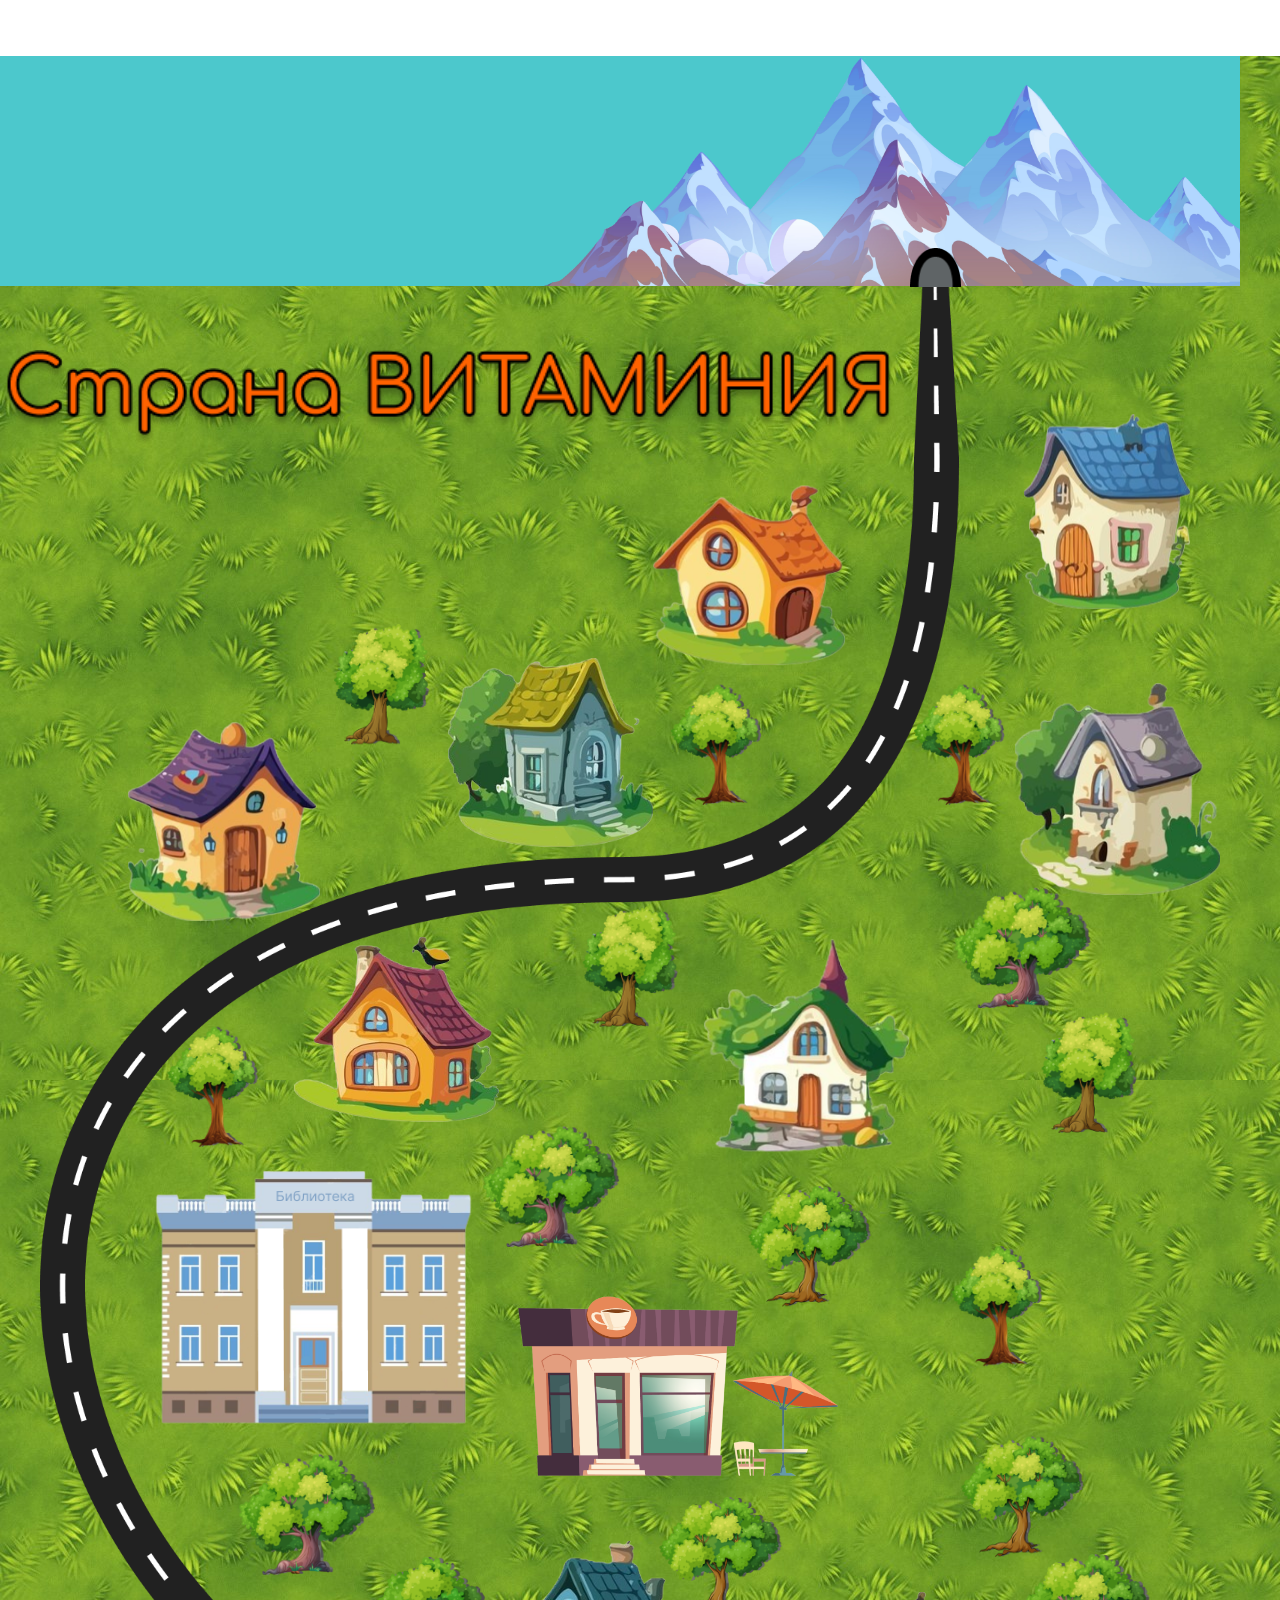
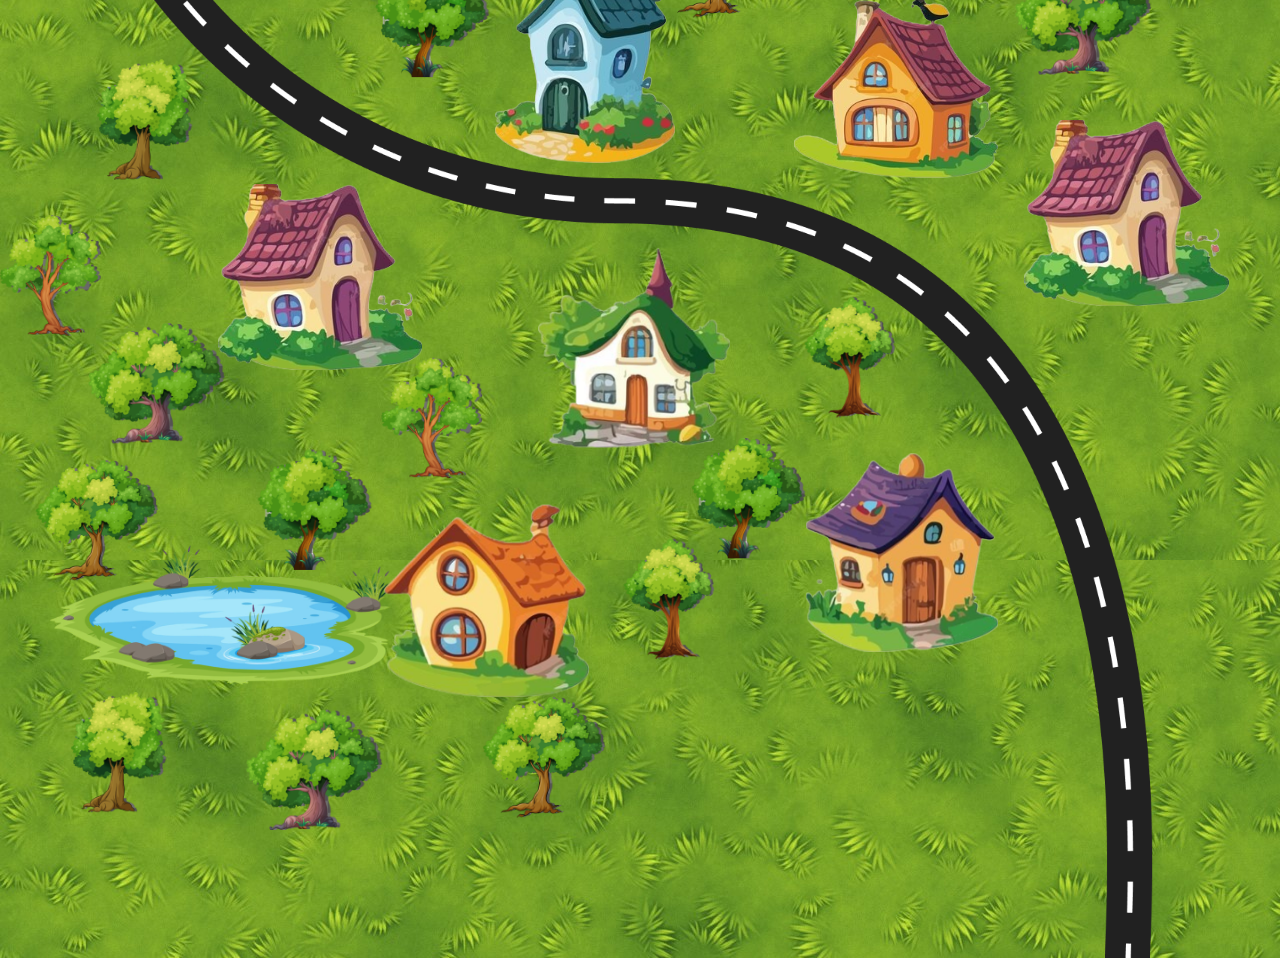
==== index.html @ c8d74cd9 "Add files via upload" ====
<!DOCTYPE html>
<html lang="ru">
<head>
    <meta charset="UTF-8">
    <meta name="viewport" content="width=device-width, initial-scale=1.0">
    <title>Document</title>
    <link rel="stylesheet" href="main.css">
    <link rel="stylesheet" href="remodal.css">
    <link rel="stylesheet" href="remodal-default-theme.css">
    <link rel="stylesheet" href="libs/qunit/qunit/qunit.css" media="screen">
    <script src="https://ajax.googleapis.com/ajax/libs/jquery/1.11.1/jquery.min.js"></script>
    <script src="remodal.js"></script>
    <script src="remodal_test.js"></script>
    <script src="jquery-loader.js"></script>
</head>
<body>
    <header class="header"></header>
    
    <div class="remodal" data-remodal-id="modal">
        <a data-remodal-action="close" class="remodal-close"><picture><img src="images/exit1.png"></picture></a>

        <span class="magic-card__inner-1">
            <picture><img src="images/vitamin-a.png"></picture>
        </span>
            
        <div class="big-text">
            <p class="text">Привет, я витамин А, или ретинол!</br></p>
            <p class="text">Я жирорастворимый витамин, то есть я дружу с жировыми клетками, могу накапливаться в организме и расходоваться постепенно.</br></p>
            <p class="text">Я нужен для хорошего зрения, здоровой кожи, формирования костей и работы иммунитета. Если меня не будет хватать в организме то, человек может плохо видеть.</br></p> 
            <p class="text">Я живу в печени, яйцах, треске, крольчатине, жирном твороге, сырах и сливочном масле. В организме человека я могу образоваться из β-каротина, которым богаты морковь, тыква, дыня, арбуз, ягоды шиповника, абрикосы, виноград, помидоры, батат, листовая капуста, перец, шпинат, брокколи, кабачки, петрушка, салат.</br></p>
            <p class="text">Моими лучшими друзьями в стране Витаминии являются витамины С и Е.</br></p>
        </div>
    </div>


    <div class="remodal" data-remodal-id="modal1">
        <a data-remodal-action="close" class="remodal-close"><picture><img src="images/exit1.png"></picture></a>

        <span class="magic-card__inner-3">
            <picture><img src="images/name-vit-b1.png"></picture>
        </span>
        <span class="magic-card__inner-2">
            <picture><img src="images/vitamin-b1.png"></picture>
        </span>

        <div class="big-text">
            <p class="text">Привет, меня зовут витамин В1, или тиамин!</br></p>
            <p class="text">Я водорастворимый витамин, это значит, что организм человека теряет меня вместе с водой и для того, чтобы быть здоровым, необходимо каждый день есть продукты, в которых я живу.</br></p>
            <p class="text">Я помогаю углеводам превращаться в энергию, нужен для работы пищеварительной системы, сердца и нервной системы. Если меня не будет хватать в организме, то человек может плохо спать, потерять чувствительность, у него ослабеют мышцы и будет плохо работать сердце.</br></p> 
            <p class="text">Я живу в семечках подсолнуха, свинине, телятине, лососе, гречке, кедровых орехах, фундуке, грецких орехах, арахисе, сое, горохе, фасоли, бобах, шпинате, спарже, картофеле, облепихе, молоке, желтке куриного яйца.</br></p> 
            <p class="text">В стране Витаминии я не дружу с витаминами В2, В9 и В12, поэтому для того, чтобы мы все приносили пользу организму, нужно стараться есть продукты, где мы живем, раздельно.</br></p>
        </div>
    </div>


    <div class="remodal" data-remodal-id="modal2">
        <a data-remodal-action="close" class="remodal-close"><picture><img src="images/exit1.png"></picture></a>

        <span class="magic-card__inner-3">
            <picture><img src="images/name-vit-b2.png"></picture>
        </span>
        <span class="magic-card__inner-2">
            <picture><img src="images/vitamin-b2.png"></picture>
        </span>

        <div class="big-text">
            <p class="text">Привет, я витамин В2, или рибофлавин!</br></p>
            <p class="text">Я водорастворимый витамин, это значит, что организм человека теряет меня вместе с водой и для того, чтобы быть здоровым, необходимо каждый день есть продукты, в которых я живу.</br></p>
            <p class="text">Я помогаю питательным веществам превращаться в энергию и защищаю кожу, глаза и нервную систему от повреждений, участвую в образовании эритроцитов в крови. Если меня мало в организме, то у человека становится сухой кожа, могут образоваться трещины на губах и в уголках рта, а также язвы во рту.</br></p> 
            <p class="text">Я живу в говяжьей печени, курином яйце, миндале, шампиньонах, брокколи, зелёных листовых овощах.</br></p>
            <p class="text">В стране Витаминии я не дружу с витаминами В1, В3 и С, поэтому для того, чтобы мы все приносили пользу организму, нужно стараться есть продукты, где мы живем, раздельно.</br></p>
        </div>
    </div>


    <div class="remodal" data-remodal-id="modal3">
        <a data-remodal-action="close" class="remodal-close"><picture><img src="images/exit1.png"></picture></a>

        <span class="magic-card__inner-3">
            <picture><img src="images/name-vit-b3.png"></picture>
        </span>
        <span class="magic-card__inner-2">
            <picture><img src="images/vitamin-b3.png"></picture>
        </span>

        <div class="big-text">
            <p class="text">Привет, меня зовут витамин В3, или ниацин!</br></p>
            <p class="text">Я водорастворимый витамин, это значит, что организм человека теряет меня вместе с водой и для того, чтобы быть здоровым, необходимо каждый день есть продукты, в которых я живу.</br></p>
            <p class="text">Я помогаю жирам и углеводам превращаться в энергию и защищаю кожу и нервную систему от повреждений, необходим для дыхания клеток, работы кишечно-желудочного тракта, сердца и нервной системы. Если меня мало в организме, то у человека начинает шелушиться кожа на лице и руках, может ухудшиться зрение, случиться расстройство желудка.</br></p> 
            <p class="text">Я живу в яблоках, ананасах, свёкле, картофеле, моркови, фасоли, ржаном хлебе, гречке, мясе птицы, печени, почках, курином желтке, рыбе, грибах.</br></p>
            <p class="text">Моим лучшим другом в стране Витаминии является витамин В9. А вот с витаминами В2 и С я не дружу, поэтому для того, чтобы мы все приносили пользу организму, нужно стараться есть продукты, где мы живем, раздельно.</br></p>
        </div>
    </div>


    <div class="remodal" data-remodal-id="modal4">
        <a data-remodal-action="close" class="remodal-close"><picture><img src="images/exit1.png"></picture></a>

        <span class="magic-card__inner-3">
            <picture><img src="images/name-vit-b5.png"></picture>
        </span>
        <span class="magic-card__inner-2">
            <picture><img src="images/vitamin-b5.png"></picture>
        </span>

        <div class="big-text">
            <p class="text">Привет, я витамин В5, или пантотеновая кислота!</br></p>
            <p class="text">Я водорастворимый витамин, это значит, что организм человека теряет меня вместе с водой и для того, чтобы быть здоровым, необходимо каждый день есть продукты, в которых я живу.</br></p>
            <p class="text">Я повышаю энергию и помогаю сосредоточиться, улучшаю слух и зрение, забочусь о здоровье кожи и волос, укрепляю иммунитет. Если меня мало в организме, то у человека начинают выпадать волосы, может ухудшиться зрение и память, случиться расстройство кишечника, появиться боли в суставах и мышцах.</br></p> 
            <p class="text">Я живу в гречке, овсе, лососе, скумбрии, икре рыбы, печени, говядине, брокколи, цветной капусте, луке, помидорах, картофеле, авокадо, финиках, семечках подсолнуха, фундуке, миндале, коровьем молоке.</br></p>
            <!-- <p class="text">Моими лучшими друзьями в стране Витаминии являются витамины С и Е.</br></p> -->
        </div>
    </div>


    <div class="remodal" data-remodal-id="modal5">
        <a data-remodal-action="close" class="remodal-close"><picture><img src="images/exit1.png"></picture></a>

        <span class="magic-card__inner-3">
            <picture><img src="images/name-vit-b6.png"></picture>
        </span>
        <span class="magic-card__inner-2">
            <picture><img src="images/vitamin-b6.png"></picture>
        </span>

        <div class="big-text">
            <p class="text">Привет, я витамин В6, или пиридоксин!</br></p>
            <p class="text">Я водорастворимый витамин, это значит, что организм человека теряет меня вместе с водой и для того, чтобы быть здоровым, необходимо каждый день есть продукты, в которых я живу.</br></p>
            <p class="text">Я необходим для нервной системы, здоровья кожи, волос, костей и иммунитета. Если меня мало в организме, то у человека может быть анемия, шелушиться и трескаться кожа, выпадать волосы, а также появиться онкологическое заболевание.</br></p> 
            <p class="text">Я живу в грецких орехах, фундуке, шпинате, картофеле, батате, моркови, цветной и белокочанной капусте, помидорах, клубнике, черешне, грушах, апельсинах, лимонах, авокадо, печени трески, ячмене, диком рисе.</br></p>
            <p class="text">Моим лучшим другом в стране Витаминии является витамин В12.</br></p>
        </div>
    </div>


    <div class="remodal" data-remodal-id="modal6">
        <a data-remodal-action="close" class="remodal-close"><picture><img src="images/exit1.png"></picture></a>

        <span class="magic-card__inner-3">
            <picture><img src="images/name-vit-b7.png"></picture>
        </span>
        <span class="magic-card__inner-2">
            <picture><img src="images/vitamin-b7.png"></picture>
        </span>

        <div class="big-text">
            <p class="text">Привет, меня зовут витамин В7, или биотин!</br></p>
            <p class="text">Я водорастворимый витамин, это значит, что организм человека теряет меня вместе с водой и для того, чтобы быть здоровым, необходимо каждый день есть продукты, в которых я живу.</br></p>
            <p class="text">Я необходим для роста, здоровья кожи и волос, а также для обмена веществ. Если меня мало в организме, то у человека могут выпадать волосы, шелушиться кожа, а также возникнуть проблемы с пищеварением.</br></p> 
            <p class="text">Я живу в картофеле, батате, огурцах, моркови, цветной капусте, помидорах, луке, шпинате, авокадо, грибах, гречке, овсяных хлопьях, чечевице, сое, лососе, желтке куриного яйца, куриной печени, арахисе, миндале, бананах, клубнике, малине, клюкве.</br></p>
            <!-- <p class="text">Моими лучшими друзьями в стране Витаминии являются витамины С и Е.</br></p> -->
        </div>
    </div>


    <div class="remodal" data-remodal-id="modal7">
        <a data-remodal-action="close" class="remodal-close"><picture><img src="images/exit1.png"></picture></a>

        <span class="magic-card__inner-3">
            <picture><img src="images/name-vit-b9.png"></picture>
        </span>
        <span class="magic-card__inner-2">
            <picture><img src="images/vitamin-b9.png"></picture>
        </span>

        <div class="big-text">
            <p class="text">Привет, меня зовут витамин В9, или фолиевая кислота!</br></p>
            <p class="text">Я водорастворимый витамин, это значит, что организм человека теряет меня вместе с водой и для того, чтобы быть здоровым, необходимо каждый день есть продукты, в которых я живу.</br></p>
            <p class="text">Я необходим для роста тканей, обмена веществ, образования красных кровяных клеток, нормального развития плода при беременности. Если меня мало в организме, то у человека могут быть слабость, бледность кожи, проблемы с памятью, потеря аппетита и сна.</br></p> 
            <p class="text">Я живу в фасоли, горохе, чечевице, петрушке, салате, рукколе, шпинате, мангольде, помидорах, спарже, брокколи, авокадо, апельсинах, бананах, арахисе, фисташках, говяжьей печени, печени трески, семенах подсолнуха.</br></p>
            <p class="text">Моим лучшим другом в стране Витаминии является витамин В3. А вот с витамином В1 я не дружу, поэтому для того, чтобы мы все приносили пользу организму, нужно стараться есть продукты, где мы живем, раздельно.</br></p>
        </div>
    </div>

    <div class="remodal" data-remodal-id="modal8">
        <a data-remodal-action="close" class="remodal-close"><picture><img src="images/exit1.png"></picture></a>

        <span class="magic-card__inner-3">
            <picture><img src="images/name-vit-b12.png"></picture>
        </span>
        <span class="magic-card__inner-2">
            <picture><img src="images/vitamin-b12.png"></picture>
        </span>

        <div class="big-text">
            <p class="text">Привет, я витамин В12, или кобаламин!</br></p>
            <p class="text">Я водорастворимый витамин, это значит, что организм человека теряет меня вместе с водой и для того, чтобы быть здоровым, необходимо каждый день есть продукты, в которых я живу.</br></p>
            <p class="text">Я необходим для образования красных кровяных клеток и нормальной работы нервной системы. Если меня мало в организме, то у человека может быть слабость, бледность кожи, проблемы с памятью, потеря аппетита и сна, гибель нервных клеток.</br></p> 
            <p class="text">Я живу в говяжьей печени, курином мясо, форели, лососе, тунце, мидиях, сыре, сметане, йогурте, яйцах.</br></p>
            <p class="text">Моим лучшим другом в стране Витаминии является витамин В6. А вот с витаминами В1 и С я не дружу, поэтому для того, чтобы мы все приносили пользу организму, нужно стараться есть продукты, где мы живем, раздельно.</br></p>
        </div>
    </div>

    <div class="remodal" data-remodal-id="modal9">
        <a data-remodal-action="close" class="remodal-close"><picture><img src="images/exit1.png"></picture></a>

        <span class="magic-card__inner-3">
            <picture><img src="images/name-vit-c.png"></picture>
        </span>
        <span class="magic-card__inner-2">
            <picture><img src="images/vitamin-c.png"></picture>
        </span>

        <div class="big-text">
            <p class="text">Привет, меня зовут витамин С, или аскорбиновая кислота!</br></p>
            <p class="text">Я водорастворимый витамин, это значит, что организм человека теряет меня вместе с водой и для того, чтобы быть здоровым, необходимо каждый день есть продукты, в которых я живу.</br></p>
            <p class="text">Я необходим для иммунитета и упругости кожи, связок, сухожилий и кровеносных сосудов. Если меня мало в организме, то у человека может быть сухость кожи, ломкость волос и ногтей, плохое настроение и упадок сил.</br></p> 
            <p class="text">Я живу в шиповнике, чёрной смородине, красном перце, яблоках, брюссельской, цветной и белокочанной капусте, лимонах, апельсинах, мандаринах, облепихе, петрушке, укропе, луке, картофеле, помидорах, фасоли, горохе, ананасах, клубнике, землянике, клюкве, киви.</br></p>
            <p class="text">Моим друзьями в стране Витаминии являются витамины А и Е. А вот с витаминами В2, В3 и В12 я не дружу, поэтому для того, чтобы мы все приносили пользу организму, нужно стараться есть продукты, где мы живем, раздельно.</br></p>
        </div>
    </div>

    <div class="remodal" data-remodal-id="modal10">
        <a data-remodal-action="close" class="remodal-close"><picture><img src="images/exit1.png"></picture></a>

        <span class="magic-card__inner-3">
            <picture><img src="images/name-vit-d.png"></picture>
        </span>
        <span class="magic-card__inner-2">
            <picture><img src="images/vitamin-d.png"></picture>
        </span>

        <div class="big-text">
            <p class="text">Привет, я витамин D, или кальциферол!</br></p>
            <p class="text">Я жирорастворимый витамин, то есть я дружу с жировыми клетками, могу накапливаться в организме и расходоваться постепенно.</br></p>
            <p class="text">Я нужен для здоровья костей, зубов и сердца, работы иммунитета. Если меня не будет хватать в организме то, человек будет часто болеть, у него могут болеть кости и мышцы, разрушаться зубы.</br></p> 
            <p class="text">Я образуюсь в организме человека под воздействием солнечного света. Чтобы я родился в достаточном количестве, надо находиться на солнце без защитного крема в течение 15-30 минут.</br></p>
            <p class="text">Меня также можно найти в жирной рыбе, печени трески, чёрной икре, креветках, яичном желтке, грибах, сыре, козьем молоке, сливочном масле, твороге, сметане.</br></p>
        </div>
    </div>

    <div class="remodal" data-remodal-id="modal11">
        <a data-remodal-action="close" class="remodal-close"><picture><img src="images/exit1.png"></picture></a>

        <span class="magic-card__inner-3">
            <picture><img src="images/name-vit-e.png"></picture>
        </span>
        <span class="magic-card__inner-2">
            <picture><img src="images/vitamin-e.png"></picture>
        </span>

        <div class="big-text">
            <p class="text">Привет, меня зовут витамин Е, или токоферол!</br></p>
            <p class="text">Я жирорастворимый витамин, то есть я дружу с жировыми клетками, могу накапливаться в организме и расходоваться постепенно.</br></p>
            <p class="text">Я – антиоксидант и защищаю клетки человека от повреждений вредными веществами, помогаю сохранить зрение, эластичную кожу, здоровые сердце и печень, укрепляю иммунитет. Если меня не будет хватать в организме то, человек будет часто болеть, чувствовать себя слабым, у него будет сухая кожа и ломкие волосы.</br></p> 
            <p class="text">Я живу в растительных маслах, миндале, кедровых орехах, семенах подсолнуха, брокколи, красном перце, авокадо, манго.</br></p>
            <p class="text">Мои лучшие друзья в стране Витаминии – это витамины А и С.</br></p>
        </div>
    </div>


    <div class="remodal" data-remodal-id="modal12">
        <a data-remodal-action="close" class="remodal-close"><picture><img src="images/exit1.png"></picture></a>

        <span class="magic-card__inner-3">
            <picture><img src="images/name-vit-f.png"></picture>
        </span>
        <span class="magic-card__inner-2">
            <picture><img src="images/vitamin-f.png"></picture>
        </span>

        <div class="big-text">
            <p class="text">Привет, меня зовут витамин F!</br></p>
            <p class="text">Я жирорастворимый витамин, то есть я дружу с жировыми клетками, могу накапливаться в организме и расходоваться постепенно.</br></p>
            <p class="text">Меня называют витамином красоты. Меня добавляют во многие косметические и лечебные средства для ухода за кожей. Я также разжижаю кровь и защищаю ее от тромбов. Если меня не будет хватать в организме то, человек может страдать от кровотечений и сердечно-сосудистых заболеваний, у него будет сухая кожа, ломкие волосы и ногти.</br></p> 
            <p class="text">Я живу в подсолнечном масле, грецких орехах, миндале, сырых тыквенных семечках, кукурузе, неочищенном рисе, жирной рыбе, чёрной смородине, крыжовнике, авокадо.</br></p>
            <!-- <p class="text">Моими лучшими друзьями в стране Витаминии являются витамины С и Е.</br></p> -->
        </div>
    </div>

    <div class="remodal" data-remodal-id="modal13">
        <a data-remodal-action="close" class="remodal-close"><picture><img src="images/exit1.png"></picture></a>

        <span class="magic-card__inner-3">
            <picture><img src="images/name-vit-k.png"></picture>
        </span>
        <span class="magic-card__inner-2">
            <picture><img src="images/vitamin-k.png"></picture>
        </span>

        <div class="big-text">
            <p class="text">Привет, я витамин К, или филлохинон!</br></p>
            <p class="text">Я жирорастворимый витамин, то есть я дружу с жировыми клетками, могу накапливаться в организме и расходоваться постепенно.</br></p>
            <p class="text">Я отвечаю за свёртываемость крови, защищаю организм от потери крови, нужен для здоровья костей и сердца. Если меня не будет хватать в организме то, человек может страдать от кровотечений и сердечно-сосудистых заболеваний.</br></p> 
            <p class="text">Я живу в белокочанной капусте, брокколи, шпинате, говяжьей печени, мясе курицы, авокадо, соевом и кукурузном масле. В организме человека меня могут синтезировать полезные бактерии, живущие в кишечнике.</br></p>
            <!-- <p class="text">Моими лучшими друзьями в стране Витаминии являются витамины С и Е.</br></p> -->
        </div>
    </div>

    <div class="remodal" data-remodal-id="modal14">
        <a data-remodal-action="close" class="remodal-close"><picture><img src="images/exit1.png"></picture></a>

        <div class="recipes">
            <span class="magic-card__inner-3">
                <picture><img src="images/name-recipe.png"></picture>
            </span>

            <img src="images/recipe-book1.jpg" class="recipe-book">

            <picture><img src="images/salads.jpg" class="salads"></picture>

            <a href="#" data-remodal-target="modal15" class="magic-card__inner">
                <picture><img src="images/salad-1.jpg" class="salad-1"></picture>
            </a>

            <a href="#" data-remodal-target="modal16" class="magic-card__inner">
                <picture><img src="images/salad-2.jpg" class="salad-2"></picture>
            </a>

            <a href="#" data-remodal-target="modal17" class="magic-card__inner">
                <picture><img src="images/salad-3.jpg" class="salad-3"></picture>
            </a>

            <a href="#" data-remodal-target="modal18" class="magic-card__inner">
                <picture><img src="images/salad-4.jpg" class="salad-4"></picture>
            </a>

            <a href="#" data-remodal-target="modal19" class="magic-card__inner">
                <picture><img src="images/salad-5.jpg" class="salad-5"></picture>
            </a>

            <a href="#" data-remodal-target="modal20" class="magic-card__inner">
                <picture><img src="images/salad-6.jpg" class="salad-6"></picture>
            </a>

            <a href="#" data-remodal-target="modal21" class="magic-card__inner">
                <picture><img src="images/salad-7.jpg" class="salad-7"></picture>
            </a>
            
            <picture><img src="images/drinks.jpg" class="drinks"></picture>
            
            <a href="#" data-remodal-target="modal22" class="magic-card__inner">
                <picture><img src="images/tea-1.jpg" class="tea-1"></picture>
            </a>

            <a href="#" data-remodal-target="modal23" class="magic-card__inner">
                <picture><img src="images/tea-2.jpg" class="tea-2"></picture>
            </a>

            <a href="#" data-remodal-target="modal24" class="magic-card__inner">
                <picture><img src="images/lemonade.jpg" class="lemonade"></picture>
            </a>

        </div>
    </div>


    <div class="remodal" data-remodal-id="modal15">

        <span class="magic-card__inner-3">
            <picture><img src="images/name-salads.png"></picture>
        </span>

        <a data-remodal-action="close" class="remodal-close"><picture><img src="images/exit1.png"></picture></a>

        <span class="magic-card__inner-3">
            <picture><img src="images/salad-1-1.jpg" class="salad-img"></picture>
        </span>
        <div class="big-text">
            <p class="text">1.	Возьмите 250 г белокочанной капусты, 1 морковь, соль и нерафинированное растительное масло.</br></p>
            <p class="text">2.	Капусту нашинкуйте и положите в миску.</br></p>
            <p class="text">3.	Морковь помойте, почистите и натрите на крупной тёрке. Добавьте морковь к капусте.</br></p> 
            <p class="text">4.	Немного посолите капусту с морковью, полейте растительным маслом и тщательно перемешайте.</br></p>
            <p class="text1">ПРИЯТНОГО АППЕТИТА!</br></p>
        </div>

        
    </div>

    <div class="remodal" data-remodal-id="modal16">

        <span class="magic-card__inner-3">
            <picture><img src="images/name-salads.png"></picture>
        </span>

        <a data-remodal-action="close" class="remodal-close"><picture><img src="images/exit1.png"></picture></a>

        <span class="magic-card__inner-3">
            <picture><img src="images/salad-2-1.jpg" class="salad-img"></picture>
        </span>
        <div class="big-text">
            <p class="text">1.	Возьмите 250 г белокочанной капусты, 1 апельсин и растительное масло.</br></p>
            <p class="text">2.	Вымойте капусту, нашинкуйте и положите в миску.</br></p>
            <p class="text">3.	Апельсин помойте, почистите и режьте на небольшие кусочки. Добавьте апельсин к капусте.</br></p> 
            <p class="text">4.	Добавьте в миску растительные масло и тщательно перемешайте.</br></p>
            <p class="text1">ПРИЯТНОГО АППЕТИТА!</br></p>
        </div>
    </div>

    <div class="remodal" data-remodal-id="modal17">

        <span class="magic-card__inner-3">
            <picture><img src="images/name-salads.png"></picture>
        </span>

        <a data-remodal-action="close" class="remodal-close"><picture><img src="images/exit1.png"></picture></a>

        <span class="magic-card__inner-3">
            <picture><img src="images/salad-3-1.jpg" class="salad-img"></picture>
        </span>
        <div class="big-text">
            <p class="text">1.	Возьмите 1 большую свёклу, 2 зубчика чеснока, соль и сметану.</br></p>
            <p class="text">2.	Вымойте свёклу, а затем отварите или запеките её в фольге в духовке. Дайте остыть.</br></p>
            <p class="text">3.	Почистите свёклу и натрите на крупной тёрке. Пересыпьте свёклу в миску.</br></p> 
            <p class="text">4.	Чеснок очистите от шелухи, раздавите прессом и добавьте к свёкле.</br></p>
            <p class="text">5.	Посолите свёклу с чесноком, добавьте сметану и тщательно перемешайте все ингредиенты.</br></p>
            <p class="text1">ПРИЯТНОГО АППЕТИТА!</br></p>
        </div>
    </div>

    <div class="remodal" data-remodal-id="modal18">

        <span class="magic-card__inner-3">
            <picture><img src="images/name-salads.png"></picture>
        </span>

        <a data-remodal-action="close" class="remodal-close"><picture><img src="images/exit1.png"></picture></a>

        <span class="magic-card__inner-3">
            <picture><img src="images/salad-4-1.jpg" class="salad-img"></picture>
        </span>
        <div class="big-text">
            <p class="text">1.	Возьмите 1 огурец, 1 помидор, 1 маленький болгарский перец, половинку луковицы, немного петрушки и укропа, соль и нерафинированное растительное масло.</br></p>
            <p class="text">2.	Луковицу очистите от шелухи. Овощи и зелень помойте. </br></p>
            <p class="text">3.	Нарежьте огурец и лук полукольцами, помидор четвертинками колец, болгарский перец брусочками. Пересыпьте кусочки овощей в миску.</br></p> 
            <p class="text">4.	Нашинкуйте зелень, добавьте её к овощам.</br></p>
            <p class="text">5.	Добавьте в миску немного соли и растительное масло, тщательно перемешайте.</br></p>
            <p class="text1">ПРИЯТНОГО АППЕТИТА!</br></p>
        </div>
    </div>

    <div class="remodal" data-remodal-id="modal19">

        <span class="magic-card__inner-3">
            <picture><img src="images/name-salads.png"></picture>
        </span>

        <a data-remodal-action="close" class="remodal-close"><picture><img src="images/exit1.png"></picture></a>

        <span class="magic-card__inner-3">
            <picture><img src="images/salad-5-1.jpg" class="salad-img"></picture>
        </span>
        <div class="big-text">
            <p class="text">1.	Возьмите половину небольшого кочана брокколи, 3 огурца, 3 яйца, пучок салата, небольшой пучок укропа, 40 г грецких орехов, 50 г сыра, 60 г сметаны.</br></p>
            <p class="text">2.	Отварите яйца вкрутую. Дайте им остыть в холодной воде.</br></p>
            <p class="text">3.	Вымойте брокколи, огурцы, салат и укроп.</br></p> 
            <p class="text">4.	Брокколи разделите на соцветия и залейте кипятком. Оставьте на 5 минут. Затем слейте воду. Переложите соцветия в миску.</br></p>
            <p class="text">5.	Огурцы порежьте полукольцами и добавьте к брокколи.</br></p>
            <p class="text">6.	Салат нарвите в миску руками на небольшие кусочки.</br></p>
            <p class="text">7.	Нашинкуйте укроп и добавьте его в миску.</br></p>
            <p class="text">8.	Яйца очистите и нарежьте на четвертинки. Добавьте их в миску.</br></p>
            <p class="text">9.	Грецкие орехи измельчите в ступке, сыр натрите на мелкой тёрке. Смешайте сметану, орехи и сыр. Добавьте заправку в салат. Все тщательно</br></p>
            <p class="text-correct">перемешайте.</br></p>
            <p class="text1">ПРИЯТНОГО АППЕТИТА!</br></p>
        </div>
    </div>

    <div class="remodal" data-remodal-id="modal20">

        <span class="magic-card__inner-3">
            <picture><img src="images/name-salads.png"></picture>
        </span>

        <a data-remodal-action="close" class="remodal-close"><picture><img src="images/exit1.png"></picture></a>

        <span class="magic-card__inner-3">
            <picture><img src="images/salad-6-1.jpg" class="salad-img"></picture>
        </span>
        <div class="big-text">
            <p class="text">1.	Возьмите пучок салата, 3 средних помидора, 2 огурца, 1 авокадо, 300 г филе куриной грудки, соль, лимон и нерафинированное растительное масло.</br></p>
            <p class="text">2.	Отварите куриную грудку и дайте ей остыть.</br></p>
            <p class="text">3.	Вымойте помидоры, огурцы, авокадо, салат и лимон.</br></p> 
            <p class="text">4.	Нарежьте помидоры и огурцы полукольцами. Пересыпьте кусочки овощей в миску.</br></p>
            <p class="text">5.	Салат нарвите руками на небольшие кусочки и добавьте к овощам.</br></p>
            <p class="text">6.	Авокадо разрежьте пополам, выньте из него косточку и очистите от кожуры. Затем каждую половинку разрежьте пополам и нарежьте на небольшие кусочки. Пересыпьте кусочки авокадо в миску.</br></p>
            <p class="text">7.	Курицу нарежьте на небольшие кусочки и добавьте в миску.</br></p>
            <p class="text">8.	Тщательно перемешайте все ингредиенты. Посолите, полейте растительным маслом и добавьте</br></p>
            <p class="text-correct">сок четвертинки лимона. Еще раз все тщательно</br></p>
            <p class="text-correct">перемешайте.</br></p>
            <p class="text1">ПРИЯТНОГО АППЕТИТА!</br></p>
        </div>
    </div>

    <div class="remodal" data-remodal-id="modal21">

        <span class="magic-card__inner-3">
            <picture><img src="images/name-salads.png"></picture>
        </span>

        <a data-remodal-action="close" class="remodal-close"><picture><img src="images/exit1.png"></picture></a>

        <span class="magic-card__inner-3">
            <picture><img src="images/salad-7-1.jpg" class="salad-img"></picture>
        </span>
        <div class="big-text">
            <p class="text">1.	Возьмите 1 яблоко, 1 грушу, 1 киви, 1 банан, йогурт без добавок.</br></p>
            <p class="text">2.	Яблоко, грушу, киви и банан помойте, очистите от кожуры и порежьте мелким кубиком.</br></p>
            <p class="text">3.	Пересыпьте фруктовые кубики в миску. Добавьте к ним йогурт и тщательно перемешайте.</br></p> 
            <p class="text1">ПРИЯТНОГО АППЕТИТА!</br></p>
        </div>
    </div>

    <div class="remodal" data-remodal-id="modal22">
        
        <span class="magic-card__inner-3">
            <picture><img src="images/name-drinks.png"></picture>
        </span>

        <a data-remodal-action="close" class="remodal-close"><picture><img src="images/exit1.png"></picture></a>

        <span class="magic-card__inner-3">
            <picture><img src="images/tea-1-1.jpg" class="drink-img"></picture>
        </span>
        <div class="big-text">
            <p class="text">1.	Возьмите 200 мл чистой питьевой воды, лимон, корень имбиря и 1 чайную ложку мёда.</br></p>
            <p class="text">2.	Вскипятите воду.</br></p>
            <p class="text">3.	Вымойте лимон и корень имбиря. Отрежьте 2 кусочка лимона и несколько кусочков корня имбиря. Поместите их в чашку и залейте кипятком.</br></p> 
            <p class="text">4.	Добавьте в имбирный чай мёд, тщательно перемешайте и дайте настояться 10-15 минут.</br></p>
            <p class="text1">ПРИЯТНОГО ЧАЕПИТИЯ!</br></p>
        </div>
    </div>

    <div class="remodal" data-remodal-id="modal23">

        <span class="magic-card__inner-3">
            <picture><img src="images/name-drinks.png"></picture>
        </span>

        <a data-remodal-action="close" class="remodal-close"><picture><img src="images/exit1.png"></picture></a>

        <span class="magic-card__inner-3">
            <picture><img src="images/tea-2-1.jpg" class="drink-img"></picture>
        </span>
        <div class="big-text">
            <p class="text">1.	Возьмите 200 мл чистой питьевой воды, лимон, яблоко, грушу и 1 чайную ложку мёда.</br></p>
            <p class="text">2.	Вскипятите воду.</br></p>
            <p class="text">3.	Вымойте лимон, яблоко и грушу. Отрежьте 2 кусочка лимона и несколько кусочков яблока и груши. Поместите их в чашку и залейте кипятком.</br></p> 
            <p class="text">4.	Добавьте в чай мёд, тщательно перемешайте и дайте настояться 10 минут.</br></p>
            <p class="text1">ПРИЯТНОГО ЧАЕПИТИЯ!</br></p>
        </div>
    </div>

    <div class="remodal" data-remodal-id="modal24">

        <span class="magic-card__inner-3">
            <picture><img src="images/name-drinks.png"></picture>
        </span>

        <a data-remodal-action="close" class="remodal-close"><picture><img src="images/exit1.png"></picture></a>

        <span class="magic-card__inner-3">
            <picture><img src="images/lemonade-1.jpg" class="drink-img"></picture>
        </span>
        <div class="big-text">
            <p class="text">1.	Возьмите 500 мл чистой питьевой воды, 1 лимон и 1 столовую ложку мёда.</br></p>
            <p class="text">2.	Помойте лимон, выжмите из него сок, удалите косточки и добавьте в воду.</br></p>
            <p class="text">3.	Добавьте в воду с лимоном мёд и тщательно перемешайте.</br></p> 
            <p class="text">ПРИЯТНОГО ЛИМОНАДОПИТИЯ!</br></p>
        </div>
    </div>

    <div class="remodal" data-remodal-id="modal25">
        <a data-remodal-action="close" class="remodal-close"><picture><img src="images/exit1.png"></picture></a>

        <span class="magic-card__inner-3">
            <picture><img src="images/name-library.png"></picture>
        </span>
        <a href="book-1.html">
            <picture><img src="images/book-1.png" class="book-1"></picture>
        </a>

        <a href="book-2.html">
            <picture><img src="images/book-2.png" class="book-2"></picture>
        </a>

        <a href="book-3.html">
            <picture><img src="images/book-3.png" class="book-3"></picture>
        </a>

        <a href="book-4.html">
            <picture><img src="images/book-4.png" class="book-4"></picture>
        </a>
        <a href="book-5.html">
            <picture><img src="images/book-5.png" class="book-5"></picture>
        </a>
        <a href="book-6.html">
            <picture><img src="images/book-6.png" class="book-6"></picture>
        </a>

        <a href="book-7.html">
            <picture><img src="images/book-7.png" class="book-7"></picture>
        </a>

        <a href="book-8.html">
            <picture><img src="images/book-8.png" class="book-8"></picture>
        </a>

        <a href="book-9.html">
            <picture><img src="images/book-9.png" class="book-9"></picture>

        </a>

        <a href="book-10.html">
            <picture><img src="images/book-10.png" class="book-10"></picture>
        </a>
        

    </div>






    
    <section class="magic-container " id="magic-container">

        <div class="magic-card" id="mountains" style="--k: url();">
            <span class="magic-card__inner">
                <picture><img src="images/mountains.png" class="magic-card__image"></picture>
            </span>

            <style>
                #mountains {
                    --a: 0.979;
                    --b: -0.01;
                    --c: 0;
                }
            </style>
        </div>

       

        <div class="magic-card" id="forest" style="--k: url();">
            <span class="magic-card__inner">
                <picture><img src="images/forest.png" class="magic-card__image"></picture>
            </span>

            <style>
                #forest {
                    --a: 0.9;
                    --b: 0;
                    --c: 0.444;
                }
            </style>
        </div>

        <div class="magic-card" id="road" style="--k: url();">
            <span class="magic-card__inner">
                <picture><img src="images/road.png" class="magic-card__image"></picture>
            </span>

            <style>
                #road {
                    --a: 0.87;
                    --b: 0.031;
                    --c: 0.178;
                }
            </style>
        </div>


        <div class="magic-card" id="tunnel" style="--k: url();">
            <span class="magic-card__inner">
                <picture><img src="images/tunnel.png" class="magic-card__image"></picture>
            </span>

            <style>
                #tunnel {
                    --a: 0.04;
                    --b: 0.711;
                    --c: 0.15;
                }
            </style>
        </div>


        
            
        

        <div class="magic-card" id="home-1" style="--k: url(images/cursor-a.png);">
            <div class="remodal-bg">
                <a href="#" data-remodal-target="modal" class="magic-card__inner">
                    <picture><img src="images/home-1.png" class="magic-card__image"></picture>
                </a>

                <style>
                    #home-1 {
                        --a: 0.13;
                        --b: 0.8;
                        --c: 0.28;
                    }
                </style>
            </div>
        </div>

        <div class="magic-card" id="home-2" style="--k: url(images/cursor-b1.png);">
            <div class="remodal-bg">
                <a href="#" data-remodal-target="modal1" class="magic-card__inner">
                    <picture><img src="images/home-2.png" class="magic-card__image"></picture>
                </a>

                <style>
                    #home-2 {
                        --a: 0.15;
                        --b: 0.51;
                        --c: 0.335;
                    }
                </style>
            </div>
        </div>

        <div class="magic-card" id="home-3" style="--k: url(images/cursor-b2.png);">
            <div class="remodal-bg">
                <a href="#" data-remodal-target="modal2" class="magic-card__inner">
                    <picture><img src="images/home-3.png" class="magic-card__image"></picture>
                </a>

                <style>
                    #home-3 {
                        --a: 0.16;
                        --b: 0.35;
                        --c: 0.47;
                    }
                </style>
            </div>
        </div>

        <div class="magic-card" id="home-4" style="--k: url(images/cursor-b3.png);">
            <div class="remodal-bg">
                <a href="#" data-remodal-target="modal3" class="magic-card__inner">
                    <picture><img src="images/home-4.png" class="magic-card__image"></picture>
                </a>

                <style>
                    #home-4 {
                        --a: 0.16;
                        --b: 0.793;
                        --c: 0.49;
                    }
                </style>
            </div>
        </div>

        <div class="magic-card" id="home-5" style="--k: url(images/cursor-b5.png);">
            <div class="remodal-bg">
                <a href="#" data-remodal-target="modal4" class="magic-card__inner">
                    <picture><img src="images/home-5.png" class="magic-card__image"></picture>
                </a>

                <style>
                    #home-5 {
                        --a: 0.16;
                        --b: 0.55;
                        --c: 0.69;
                    }
                </style>
            </div>
        </div>

        <div class="magic-card" id="home-6" style="--k: url(images/cursor-b6.png);">
            <div class="remodal-bg">
                <a href="#" data-remodal-target="modal5" class="magic-card__inner">
                    <picture><img src="images/home-6.png" class="magic-card__image"></picture>
                </a>

                <style>
                    #home-6 {
                        --a: 0.15;
                        --b: 0.1;
                        --c: 0.52;
                    }
                </style>
            </div>
        </div>


        <div class="magic-card" id="home-7" style="--k: url(images/cursor-b7.png);">
            <div class="remodal-bg">
                <a href="#" data-remodal-target="modal6" class="magic-card__inner">
                    <picture><img src="images/home-7.png" class="magic-card__image"></picture>
                    </a>

                <style>
                    #home-7 {
                        --a: 0.16;
                        --b: 0.23;
                        --c: 0.688;
                    }
                </style>
            </div>
        </div>

        <div class="magic-card" id="home-8" style="--k: url(images/cursor-b9.png);">
            <div class="remodal-bg">
                <a href="#" data-remodal-target="modal7" class="magic-card__inner">
                    <picture><img src="images/home-8.png" class="magic-card__image"></picture>
                </a>

                <style>
                    #home-8 {
                        --a: 0.16;
                        --b: 0.17;
                        --c: 1.35;
                    }
                </style>
            </div>
        </div>

        <div class="magic-card" id="home-9" style="--k: url(images/cursor-b12.png);">
            <div class="remodal-bg"></div>
                <a href="#" data-remodal-target="modal8" class="magic-card__inner">
                    <picture><img src="images/home-9.png" class="magic-card__image"></picture>
                </a>

                <style>
                    #home-9 {
                        --a: 0.14;
                        --b: 0.387;
                        --c: 1.16;
                    }
                </style>
            </div>
        </div>

        <div class="magic-card" id="home-7-2" style="--k: url(images/cursor-c.png);">
            <div class="remodal-bg"></div>
                <a href="#" data-remodal-target="modal9" class="magic-card__inner">
                    <picture><img src="images/home-7.png" class="magic-card__image"></picture>
                </a>

                <style>
                    #home-7-2 {
                        --a: 0.16;
                        --b: 0.62;
                        --c: 1.2;
                    }
                </style>
            </div>
        </div>

        <div class="magic-card" id="home-8-2" style="--k: url(images/cursor-d.png);">
            <div class="remodal-bg"></div>
                <a href="#" data-remodal-target="modal10" class="magic-card__inner">
                    <picture><img src="images/home-8.png" class="magic-card__image"></picture>
                </a>

                <style>
                    #home-8-2 {
                        --a: 0.16;
                        --b: 0.8;
                        --c: 1.3;
                    }
                </style>
            </div>
        </div>

        <div class="magic-card" id="home-5-2" style="--k: url(images/cursor-e.png);">
            <div class="remodal-bg"></div>
                <a href="#" data-remodal-target="modal11" class="magic-card__inner">
                    <picture><img src="images/home-5.png" class="magic-card__image"></picture>
                </a>

                <style>
                    #home-5-2 {
                        --a: 0.15;
                        --b: 0.42;
                        --c: 1.4;
                    }
                </style>
            </div>
        </div>
        
        <div class="magic-card" id="home-2-2" style="--k: url(images/cursor-f.png);">
            <div class="remodal-bg"></div>
                <a href="#" data-remodal-target="modal12" class="magic-card__inner">
                    <picture><img src="images/home-2.png" class="magic-card__image"></picture>
                </a>

                <style>
                    #home-2-2 {
                        --a: 0.16;
                        --b: 0.3;
                        --c: 1.6;
                    }
                </style>
            </div>
        </div>

        <div class="magic-card" id="home-6-2" style="--k: url(images/cursor-k.png);">
            <div class="remodal-bg">
                <a href="#" data-remodal-target="modal13" class="magic-card__inner">
                    <picture><img src="images/home-6.png" class="magic-card__image"></picture>
                </a>

                <style>
                    #home-6-2 {
                        --a: 0.15;
                        --b: 0.63;
                        --c: 1.56;
                    }
                </style>
            </div>
        </div>

        

        <div class="magic-card" id="library" style="--k: url();">
            <div class="remodal-bg">
                <a href="#" data-remodal-target="modal25" class="magic-card__inner">
                    <picture><img src="images/library.png" class="magic-card__image"></picture>
                </a>

                <style>
                    #library {
                        --a: 0.25;
                        --b: 0.12;
                        --c: 0.87;
                    }
                </style>
            </div>
        </div>

        <div class="magic-card" id="cafe" style="--k: url();">
            <div class="remodal-bg">
                <a href="#" data-remodal-target="modal14" class="magic-card__inner">
                    <picture><img src="images/cafe.png" class="magic-card__image"></picture>
                </a>

                <style>
                    #cafe {
                        --a: 0.25;
                        --b: 0.405;
                        --c: 0.969;
                    }
                </style>
            </div>
        </div>

        <div class="magic-card" id="country-name" style="--k: url();">
            <span class="magic-card__inner">
                <picture><img src="images/country-name.png" class="magic-card__image"></picture>
            </span>

            <style>
                #country-name {
                    --a: 0.7;
                    --b: 0;
                    --c: 0.23;
                }
            </style>
        </div>


        
    </section>

    
</body>
</html>
---- main.css ----
@import url('https://fonts.googleapis.com/css2?family=IBM+Plex+Sans:ital,wght@0,100;0,200;0,300;0,400;0,500;0,600;0,700;1,100;1,200;1,300;1,400;1,500;1,600;1,700&display=swap');

* {
    margin: 0;
    padding: 0;
}

.header {
    height: 56px;
    background-color: #fff;
}


body {
    background-image: url("images/grass.jpg");
    font-family: IBM Plex Sans;
    font-size: 18pt;
}



.text {
    text-align: left;
    text-indent: 15px;
    margin-left: 12px;
    max-width: 609px;
}

.text1 {
    text-align: center;
    max-width: 609px;
}

.text-correct {
    text-align: left;
    margin-left: 25px;
    max-width: 609px;
}

.big-text {
    margin-top: 10px;
}

/* .audio_file {
    margin-top: 50px;
    margin-left: 50px;
} */

.exit1 {
    position: absolute;
    width: 10%;
    right: 620px;
    top: 50px;
}

.recipe-book {
    position: relative;
    width: 96%;
    top: 120px;
    left: 0px;

}

.salads {
    position: absolute;
    left: 70px;
    top: 360px;
    width: 25%;
    
}

.salad-1 {
    position: absolute;
    left: 70px;
    top: 430px;
    width: 45%;
    
}

.salad-2 {
    position: absolute;
    left: 70px;
    top: 470px;
    width: 80%;
    
}

.salad-3 {
    position: absolute;
    left: 70px;
    top: 510px;
    width: 40%;
}

.salad-4 {
    position: absolute;
    left: 70px;
    top: 550px;
    width: 33%;
}

.salad-5 {
    position: absolute;
    left: 70px;
    top: 590px;
    width: 38%;
}

.salad-6 {
    position: absolute;
    left: 70px;
    top: 630px;
    width: 40%;
}

.salad-7 {
    position: absolute;
    left: 70px;
    top: 670px;
    width: 40%;
}

.drinks {
    position: absolute;
    left: 70px;
    top: 780px;
    width: 30%;
}

.tea-1 {
    position: absolute;
    left: 70px;
    top: 840px;
    width: 35%;
}

.tea-2 {
    position: absolute;
    left: 70px;
    top: 885px;
    width: 38%;
}

.lemonade {
    position: absolute;
    left: 70px;
    top: 930px;
    width: 21%;
}

.salad-img {
    width: 90%;
    margin-top: 150px;
}

.drink-img  {
    width: 90%;
    margin-top: 180px;
}

.book-1 {
    position: relative;
    width: 30%;
    margin-top: 40px;
    margin-right: 395px;

}

.book-2 {
    position: absolute;
    width: 27%;
    top: 174px;
    right: 257px;
}

.book-3 {
    position: absolute;
    width: 27%;
    top: 174px;
    right: 61px;
}

.book-4 {
    position: absolute;
    width: 26.9%;
    top: 455px;
    right: 453px;
}

.book-5 {
    position: absolute;
    width: 27%;
    top: 458px;
    right: 257px;
}

.book-6 {
    position: absolute;
    width: 27%;
    top: 458px;
    right: 61px;
}

.book-7 {
    position: absolute;
    width: 27%;
    top: 743px;
    right: 453px;
}

.book-8 {
    position: absolute;
    width: 27%;
    top: 743px;
    right: 257px;
}


.book-9 {
    position: absolute;
    width: 27%;
    top: 743px;
    right: 61px;
}

.book-10 {
    position: absolute;
    width: 27%;
    top: 1030px;
    right: 257px;
}


.remodal-bg.with-red-theme.remodal-is-opening,
    .remodal-bg.with-red-theme.remodal-is-opened {
      filter: none;
    }

    .remodal-overlay.with-red-theme {
      background-color: #f44336;
    }

    .remodal.with-red-theme {
      background: #fff;
    }


.remodal-overlay.without-animation.remodal-is-opening,
.remodal-overlay.without-animation.remodal-is-closing,
.remodal.without-animation.remodal-is-opening,
.remodal.without-animation.remodal-is-closing,
.remodal-bg.without-animation.remodal-is-opening,
.remodal-bg.without-animation.remodal-is-closing {
    animation: none;
}


/* --a: 0.2;
--b: 0;
--c: 0;
--d: 1;
--e: 0;
--f: 0.2;
--g: 0;
--h: 0;
--i: 1;
--j:0 */

.magic-container:not(.magic-container_editor), .magic-container_editor:not(.magic-container__is-mobile) {
    height:calc(var(--A) * var(--mult));
}

.magic-container:not(.magic-container_editor) .magic-card, .magic-container_editor:not(.magic-container__is-mobile) .magic-card {
    left: calc(var(--b) * var(--mult));
    top: calc(var(--c) * var(--mult));
    width: calc(var(--a) * var(--mult));
    z-index:var(--d)
}

.magic-container:not(.magic-container_editor) .magic-card__inner, .magic-container_editor:not(.magic-container__is-mobile) .magic-card__inner {
    rotate:calc(var(--e) * 1deg)
}

.magic-panel {
    background-color: #f7f7f7;
    display: flex;
    font-size: 13px;
    justify-content: center;
    position: fixed;
    top: 0;
    -webkit-user-select: none;
    -moz-user-select: none;
    user-select: none;
    z-index:1000
}

.magic-panel__clear, .magic-panel__is-mobile-label, .magic-panel__send {
    background-color: transparent;
    border: 0;
    cursor: pointer;
    font: inherit;
    padding: 0 5px;
    transition:background-color .05s linear
}

.magic-panel__clear:hover, .magic-panel__is-mobile-label:hover, .magic-panel__send:hover {
    background-color:rgba(74, 74, 74, .1)
}

.magic-panel__is-mobile-label {
    align-items: center;
    display: flex;
    gap:5px
}

.magic-container {
    margin: 0 auto;
    position: relative;
    -webkit-user-select: none;
    -moz-user-select: none;
    user-select: none;
    --mult:100vw
}

.magic-card {
    position:absolute
}

.magic-card__inner {
    animation: none;
    animation: var(--l, none);
    cursor: var(--k) 64 64, auto;
    display:block
}

.magic-card__inner-1 {
    animation: none;
    animation: var(--l, none);
    cursor: var(--k) 64 64, auto;
    margin-top: 114px;
    display:block
    
}

.magic-card__inner-3 {
    animation: none;
    animation: var(--l, none);
    cursor: var(--k) 64 64, auto;
    margin-top: -10px;
    display:block
    
}

.magic-card__inner-2 {
    animation: none;
    animation: var(--l, none);
    cursor: var(--k) 64 64, auto;
    margin-top: 20px;
    display:block
    
}

.magic-card__inner-4 {
    animation: none;
    animation: var(--l, none);
    cursor: var(--k) 64 64, auto;
    margin-top: 240px;
    display:block
    
}

.magic-card__image {
    display: block;
    opacity: 1;
    transition: opacity .2s ease;
    width:100%
}

.magic-card__image[hidden] {
    opacity:0
}


.magic-container:not(.magic-container_editor) {
    max-width: 1540px
}

@media (min-width: 1540px) {
    .magic-container:not(.magic-container_editor) {
        --mult: 1540px
    }
}

@media (max-width: 600px) {
    .magic-container:not(.magic-container_editor) {
        height:calc(var(--B) * var(--mult))
    }

    .magic-container:not(.magic-container_editor) .magic-card {
        left: calc(var(--g) * var(--mult));
        top: calc(var(--h) * var(--mult));
        width: calc(var(--f) * var(--mult));
        z-index:var(--i)
    }

    .magic-container:not(.magic-container_editor) .magic-card__inner {
        rotate:calc(var(--j) * 1deg)
    }
}
---- remodal.css ----
/* ==========================================================================
   Remodal's necessary styles
   ========================================================================== */

/* Hide scroll bar */

html.remodal-is-locked {
  overflow: hidden;

  touch-action: none;
}

/* Anti FOUC */

.remodal,
[data-remodal-id] {
  display: none;
}

/* Necessary styles of the overlay */

.remodal-overlay {
  position: fixed;
  z-index: 9999;
  top: -5000px;
  right: -5000px;
  bottom: -5000px;
  left: -5000px;

  display: none;
}

/* Necessary styles of the wrapper */

.remodal-wrapper {
  position: fixed;
  z-index: 10000;
  top: 0;
  right: 0;
  bottom: 0;
  left: 0;

  display: none;
  overflow: auto;

  text-align: center;

  -webkit-overflow-scrolling: touch;
}

.remodal-wrapper:after {
  display: inline-block;

  height: 100%;
  margin-left: -0.05em;

  content: "";
}

/* Fix iPad, iPhone glitches */

.remodal-overlay,
.remodal-wrapper {
  backface-visibility: hidden;
}

/* Necessary styles of the modal dialog */

.remodal {
  position: relative;

  outline: none;

  text-size-adjust: 100%;
}

.remodal-is-initialized {
  /* Disable Anti-FOUC */
  display: inline-block;
}
---- remodal-default-theme.css ----
/* ==========================================================================
   Remodal's default mobile first theme
   ========================================================================== */

/* Default theme styles for the background */

.remodal-bg.remodal-is-opening,
.remodal-bg.remodal-is-opened {
  filter: blur(3px);
}

/* Default theme styles of the overlay */

.remodal-overlay {
  background: rgba(43, 46, 56, 0.9);
}

.remodal-overlay.remodal-is-opening,
.remodal-overlay.remodal-is-closing {
  animation-duration: 0.3s;
  animation-fill-mode: forwards;
}

.remodal-overlay.remodal-is-opening {
  animation-name: remodal-overlay-opening-keyframes;
}

.remodal-overlay.remodal-is-closing {
  animation-name: remodal-overlay-closing-keyframes;
}

/* Default theme styles of the wrapper */

.remodal-wrapper {
  padding: 10px 10px 0;
}

/* Default theme styles of the modal dialog */

.remodal {
  box-sizing: border-box;
  width: 100%;
  margin-bottom: 10px;
  padding: 35px;

  transform: translate3d(0, 0, 0);

  color: #2b2e38;
  background-image: url("images/module-a.png");
  background-repeat: no-repeat;
}

.remodal.remodal-is-opening,
.remodal.remodal-is-closing {
  animation-duration: 0.3s;
  animation-fill-mode: forwards;
}

.remodal.remodal-is-opening {
  animation-name: remodal-opening-keyframes;
}

.remodal.remodal-is-closing {
  animation-name: remodal-closing-keyframes;
}

/* Vertical align of the modal dialog */

.remodal,
.remodal-wrapper:after {
  vertical-align: middle;
}

/* Close button */

.remodal-close {
  position: absolute;
  top: 0;
  left: 0;

  display: block;
  overflow: visible;

  width: 35px;
  height: 35px;
  margin: 0;
  padding: 0;

  cursor: pointer;
  -webkit-transition: color 0.2s;
  transition: color 0.2s;
  text-decoration: none;

  color: #95979c;
  border: 0;
  outline: 0;
  background: transparent;
}

.remodal-close:hover,
.remodal-close:focus {
  color: #2b2e38;
}





/* Dialog buttons */

.remodal-confirm,
.remodal-cancel {
  font: inherit;

  display: inline-block;
  overflow: visible;

  min-width: 110px;
  margin: 0;
  padding: 12px 0;

  cursor: pointer;
  transition: background 0.2s;
  text-align: center;
  vertical-align: middle;
  text-decoration: none;

  border: 0;
  outline: 0;
}

.remodal-confirm {
  color: #fff;
  background: #81c784;
}

.remodal-confirm:hover,
.remodal-confirm:focus {
  background: #66bb6a;
}

.remodal-cancel {
  color: #fff;
  background: #e57373;
}

.remodal-cancel:hover,
.remodal-cancel:focus {
  background: #ef5350;
}

/* Remove inner padding and border in Firefox 4+ for the button tag. */

.remodal-confirm::-moz-focus-inner,
.remodal-cancel::-moz-focus-inner,
.remodal-close::-moz-focus-inner {
  padding: 0;

  border: 0;
}

/* Keyframes
   ========================================================================== */

@keyframes remodal-opening-keyframes {
  from {
    transform: scale(1.05);

    opacity: 0;
  }
  to {
    transform: none;

    opacity: 1;

    filter: blur(0);
  }
}

@keyframes remodal-closing-keyframes {
  from {
    transform: scale(1);

    opacity: 1;
  }
  to {
    transform: scale(0.95);

    opacity: 0;

    filter: blur(0);
  }
}

@keyframes remodal-overlay-opening-keyframes {
  from {
    opacity: 0;
  }
  to {
    opacity: 1;
  }
}

@keyframes remodal-overlay-closing-keyframes {
  from {
    opacity: 1;
  }
  to {
    opacity: 0;
  }
}

/* Media queries
   ========================================================================== */

@media only screen and (min-width: 641px) {
  .remodal {
    max-width: 700px;
    min-height: 1360px;
  }
}

/* IE8
   ========================================================================== */

.lt-ie9 .remodal-overlay {
  background: #2b2e38;
}

.lt-ie9 .remodal {
  width: 700px;
}
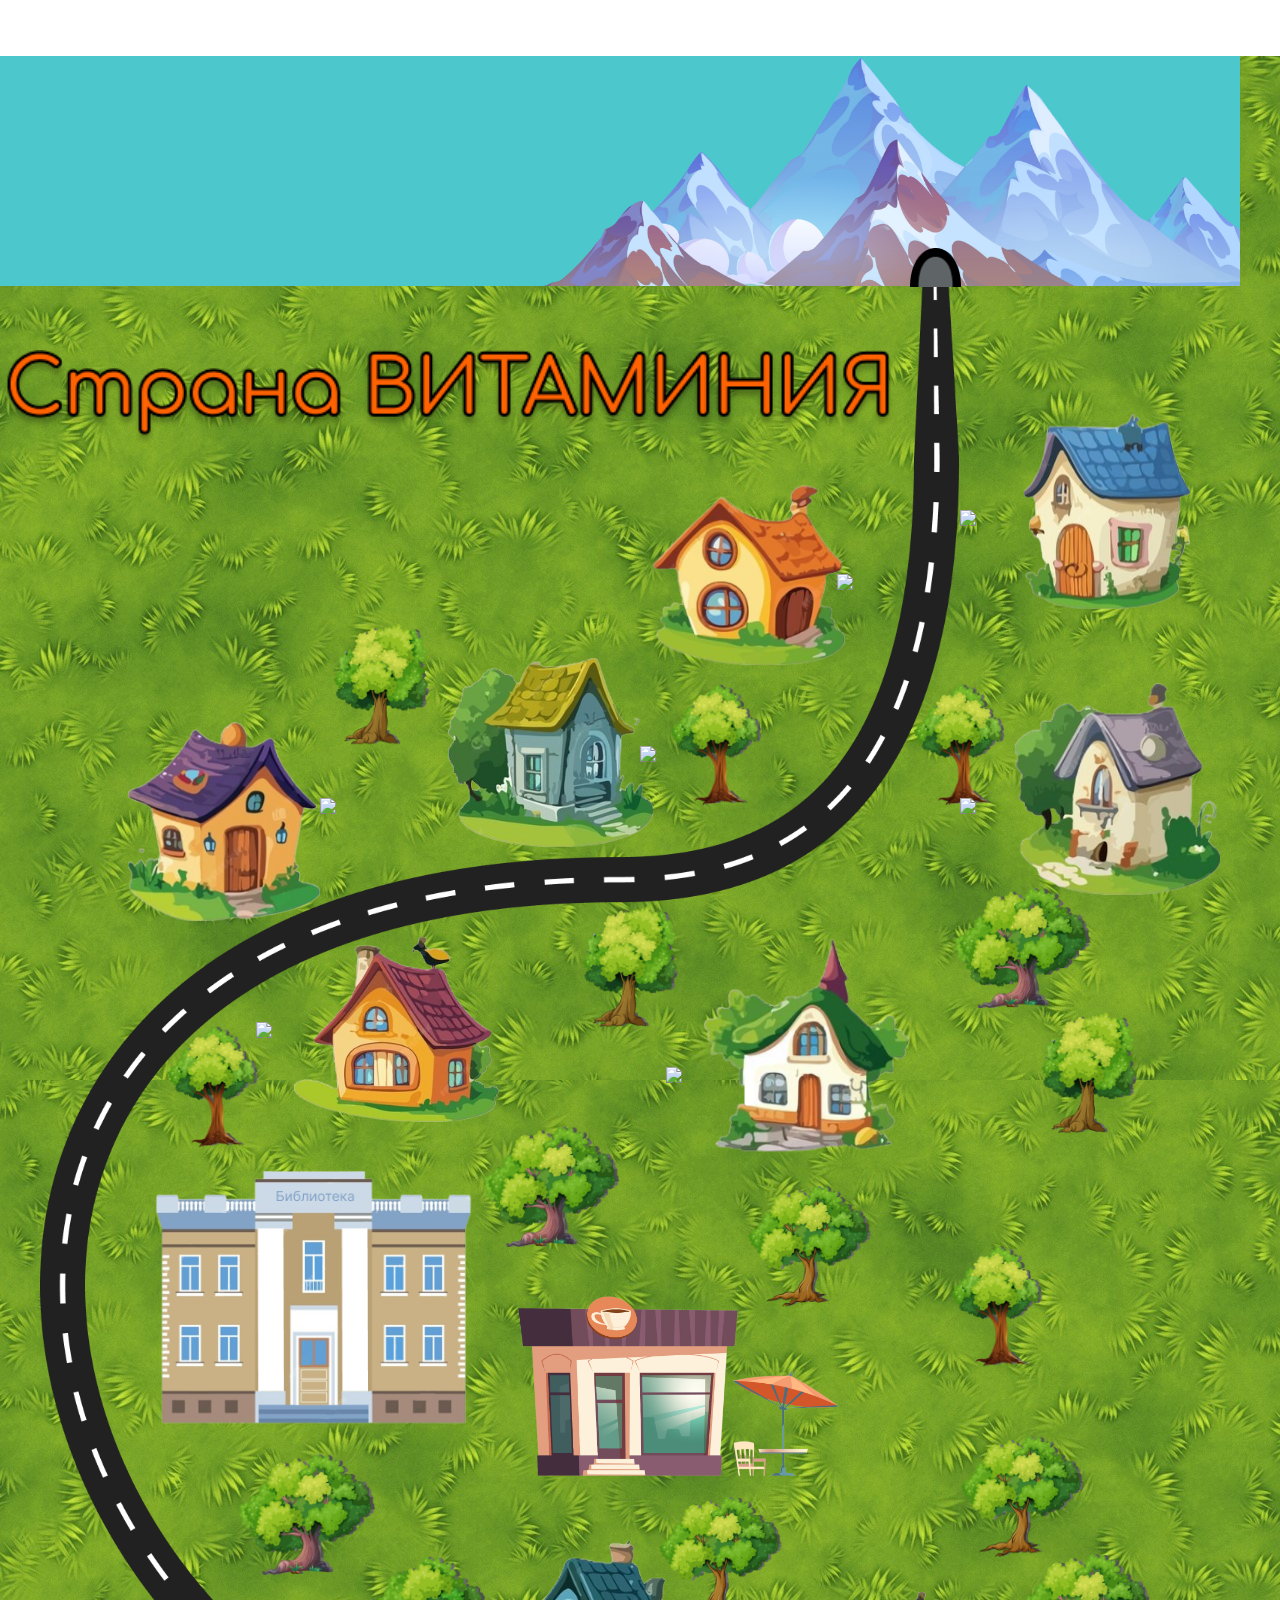
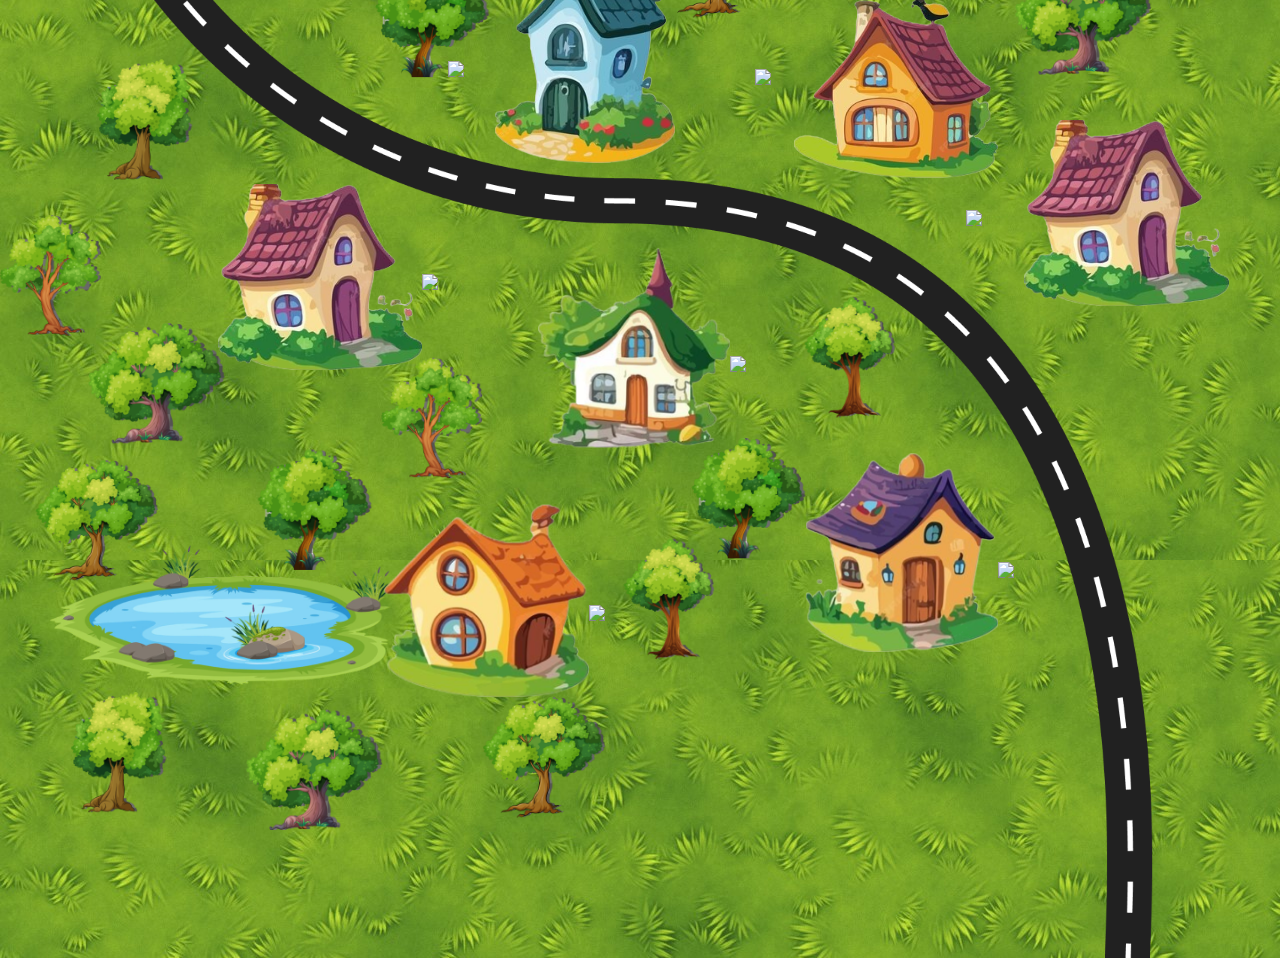
==== commit 233cade7: "Add files via upload" ====
--- a/index.html
+++ b/index.html
@@ -3,7 +3,7 @@
 <head>
     <meta charset="UTF-8">
     <meta name="viewport" content="width=device-width, initial-scale=1.0">
-    <title>Document</title>
+    <title>Страна Витаминия</title>
     <link rel="stylesheet" href="main.css">
     <link rel="stylesheet" href="remodal.css">
     <link rel="stylesheet" href="remodal-default-theme.css">
@@ -23,7 +23,7 @@
             <picture><img src="images/vitamin-a.png"></picture>
         </span>
             
-        <div class="big-text">
+        <div class="big-text-a">
             <p class="text">Привет, я витамин А, или ретинол!</br></p>
             <p class="text">Я жирорастворимый витамин, то есть я дружу с жировыми клетками, могу накапливаться в организме и расходоваться постепенно.</br></p>
             <p class="text">Я нужен для хорошего зрения, здоровой кожи, формирования костей и работы иммунитета. Если меня не будет хватать в организме то, человек может плохо видеть.</br></p> 
@@ -63,7 +63,7 @@
             <picture><img src="images/vitamin-b2.png"></picture>
         </span>
 
-        <div class="big-text">
+        <div class="big-text-b2">
             <p class="text">Привет, я витамин В2, или рибофлавин!</br></p>
             <p class="text">Я водорастворимый витамин, это значит, что организм человека теряет меня вместе с водой и для того, чтобы быть здоровым, необходимо каждый день есть продукты, в которых я живу.</br></p>
             <p class="text">Я помогаю питательным веществам превращаться в энергию и защищаю кожу, глаза и нервную систему от повреждений, участвую в образовании эритроцитов в крови. Если меня мало в организме, то у человека становится сухой кожа, могут образоваться трещины на губах и в уголках рта, а также язвы во рту.</br></p> 
@@ -103,7 +103,7 @@
             <picture><img src="images/vitamin-b5.png"></picture>
         </span>
 
-        <div class="big-text">
+        <div class="big-text-b2">
             <p class="text">Привет, я витамин В5, или пантотеновая кислота!</br></p>
             <p class="text">Я водорастворимый витамин, это значит, что организм человека теряет меня вместе с водой и для того, чтобы быть здоровым, необходимо каждый день есть продукты, в которых я живу.</br></p>
             <p class="text">Я повышаю энергию и помогаю сосредоточиться, улучшаю слух и зрение, забочусь о здоровье кожи и волос, укрепляю иммунитет. Если меня мало в организме, то у человека начинают выпадать волосы, может ухудшиться зрение и память, случиться расстройство кишечника, появиться боли в суставах и мышцах.</br></p> 
@@ -123,7 +123,7 @@
             <picture><img src="images/vitamin-b6.png"></picture>
         </span>
 
-        <div class="big-text">
+        <div class="big-text-b2">
             <p class="text">Привет, я витамин В6, или пиридоксин!</br></p>
             <p class="text">Я водорастворимый витамин, это значит, что организм человека теряет меня вместе с водой и для того, чтобы быть здоровым, необходимо каждый день есть продукты, в которых я живу.</br></p>
             <p class="text">Я необходим для нервной системы, здоровья кожи, волос, костей и иммунитета. Если меня мало в организме, то у человека может быть анемия, шелушиться и трескаться кожа, выпадать волосы, а также появиться онкологическое заболевание.</br></p> 
@@ -139,11 +139,11 @@
         <span class="magic-card__inner-3">
             <picture><img src="images/name-vit-b7.png"></picture>
         </span>
-        <span class="magic-card__inner-2">
+        <span class="magic-card__inner-1">
             <picture><img src="images/vitamin-b7.png"></picture>
         </span>
 
-        <div class="big-text">
+        <div class="big-text-b2">
             <p class="text">Привет, меня зовут витамин В7, или биотин!</br></p>
             <p class="text">Я водорастворимый витамин, это значит, что организм человека теряет меня вместе с водой и для того, чтобы быть здоровым, необходимо каждый день есть продукты, в которых я живу.</br></p>
             <p class="text">Я необходим для роста, здоровья кожи и волос, а также для обмена веществ. Если меня мало в организме, то у человека могут выпадать волосы, шелушиться кожа, а также возникнуть проблемы с пищеварением.</br></p> 
@@ -168,7 +168,8 @@
             <p class="text">Я водорастворимый витамин, это значит, что организм человека теряет меня вместе с водой и для того, чтобы быть здоровым, необходимо каждый день есть продукты, в которых я живу.</br></p>
             <p class="text">Я необходим для роста тканей, обмена веществ, образования красных кровяных клеток, нормального развития плода при беременности. Если меня мало в организме, то у человека могут быть слабость, бледность кожи, проблемы с памятью, потеря аппетита и сна.</br></p> 
             <p class="text">Я живу в фасоли, горохе, чечевице, петрушке, салате, рукколе, шпинате, мангольде, помидорах, спарже, брокколи, авокадо, апельсинах, бананах, арахисе, фисташках, говяжьей печени, печени трески, семенах подсолнуха.</br></p>
-            <p class="text">Моим лучшим другом в стране Витаминии является витамин В3. А вот с витамином В1 я не дружу, поэтому для того, чтобы мы все приносили пользу организму, нужно стараться есть продукты, где мы живем, раздельно.</br></p>
+            <p class="text">Моим лучшим другом в стране Витаминии является витамин В3. А вот с витамином В1 я не дружу, поэтому для того, чтобы мы все приносили пользу организму, нужно стараться есть продукты, где мы</br></p>
+            <p class="text-correct">живем, раздельно.</br></p>
         </div>
     </div>
 
@@ -182,7 +183,7 @@
             <picture><img src="images/vitamin-b12.png"></picture>
         </span>
 
-        <div class="big-text">
+        <div class="big-text-a">
             <p class="text">Привет, я витамин В12, или кобаламин!</br></p>
             <p class="text">Я водорастворимый витамин, это значит, что организм человека теряет меня вместе с водой и для того, чтобы быть здоровым, необходимо каждый день есть продукты, в которых я живу.</br></p>
             <p class="text">Я необходим для образования красных кровяных клеток и нормальной работы нервной системы. Если меня мало в организме, то у человека может быть слабость, бледность кожи, проблемы с памятью, потеря аппетита и сна, гибель нервных клеток.</br></p> 
@@ -206,7 +207,8 @@
             <p class="text">Я водорастворимый витамин, это значит, что организм человека теряет меня вместе с водой и для того, чтобы быть здоровым, необходимо каждый день есть продукты, в которых я живу.</br></p>
             <p class="text">Я необходим для иммунитета и упругости кожи, связок, сухожилий и кровеносных сосудов. Если меня мало в организме, то у человека может быть сухость кожи, ломкость волос и ногтей, плохое настроение и упадок сил.</br></p> 
             <p class="text">Я живу в шиповнике, чёрной смородине, красном перце, яблоках, брюссельской, цветной и белокочанной капусте, лимонах, апельсинах, мандаринах, облепихе, петрушке, укропе, луке, картофеле, помидорах, фасоли, горохе, ананасах, клубнике, землянике, клюкве, киви.</br></p>
-            <p class="text">Моим друзьями в стране Витаминии являются витамины А и Е. А вот с витаминами В2, В3 и В12 я не дружу, поэтому для того, чтобы мы все приносили пользу организму, нужно стараться есть продукты, где мы живем, раздельно.</br></p>
+            <p class="text">Моим друзьями в стране Витаминии являются витамины А и Е. А вот с витаминами В2, В3 и В12 я не дружу, поэтому для того, чтобы мы все приносили пользу организму, нужно стараться есть продукты,</br></p>
+            <p class="text-correct"> мы живем, раздельно.</br></p>
         </div>
     </div>
 
@@ -216,11 +218,11 @@
         <span class="magic-card__inner-3">
             <picture><img src="images/name-vit-d.png"></picture>
         </span>
-        <span class="magic-card__inner-2">
+        <span class="magic-card__inner-1">
             <picture><img src="images/vitamin-d.png"></picture>
         </span>
 
-        <div class="big-text">
+        <div class="big-text-b2">
             <p class="text">Привет, я витамин D, или кальциферол!</br></p>
             <p class="text">Я жирорастворимый витамин, то есть я дружу с жировыми клетками, могу накапливаться в организме и расходоваться постепенно.</br></p>
             <p class="text">Я нужен для здоровья костей, зубов и сердца, работы иммунитета. Если меня не будет хватать в организме то, человек будет часто болеть, у него могут болеть кости и мышцы, разрушаться зубы.</br></p> 
@@ -235,11 +237,11 @@
         <span class="magic-card__inner-3">
             <picture><img src="images/name-vit-e.png"></picture>
         </span>
-        <span class="magic-card__inner-2">
+        <span class="magic-card__inner-1">
             <picture><img src="images/vitamin-e.png"></picture>
         </span>
 
-        <div class="big-text">
+        <div class="big-text-b2">
             <p class="text">Привет, меня зовут витамин Е, или токоферол!</br></p>
             <p class="text">Я жирорастворимый витамин, то есть я дружу с жировыми клетками, могу накапливаться в организме и расходоваться постепенно.</br></p>
             <p class="text">Я – антиоксидант и защищаю клетки человека от повреждений вредными веществами, помогаю сохранить зрение, эластичную кожу, здоровые сердце и печень, укрепляю иммунитет. Если меня не будет хватать в организме то, человек будет часто болеть, чувствовать себя слабым, у него будет сухая кожа и ломкие волосы.</br></p> 
@@ -255,11 +257,11 @@
         <span class="magic-card__inner-3">
             <picture><img src="images/name-vit-f.png"></picture>
         </span>
-        <span class="magic-card__inner-2">
+        <span class="magic-card__inner-1">
             <picture><img src="images/vitamin-f.png"></picture>
         </span>
 
-        <div class="big-text">
+        <div class="big-text-b2">
             <p class="text">Привет, меня зовут витамин F!</br></p>
             <p class="text">Я жирорастворимый витамин, то есть я дружу с жировыми клетками, могу накапливаться в организме и расходоваться постепенно.</br></p>
             <p class="text">Меня называют витамином красоты. Меня добавляют во многие косметические и лечебные средства для ухода за кожей. Я также разжижаю кровь и защищаю ее от тромбов. Если меня не будет хватать в организме то, человек может страдать от кровотечений и сердечно-сосудистых заболеваний, у него будет сухая кожа, ломкие волосы и ногти.</br></p> 
@@ -274,11 +276,11 @@
         <span class="magic-card__inner-3">
             <picture><img src="images/name-vit-k.png"></picture>
         </span>
-        <span class="magic-card__inner-2">
+        <span class="magic-card__inner-1">
             <picture><img src="images/vitamin-k.png"></picture>
         </span>
 
-        <div class="big-text">
+        <div class="big-text-b2">
             <p class="text">Привет, я витамин К, или филлохинон!</br></p>
             <p class="text">Я жирорастворимый витамин, то есть я дружу с жировыми клетками, могу накапливаться в организме и расходоваться постепенно.</br></p>
             <p class="text">Я отвечаю за свёртываемость крови, защищаю организм от потери крови, нужен для здоровья костей и сердца. Если меня не будет хватать в организме то, человек может страдать от кровотечений и сердечно-сосудистых заболеваний.</br></p> 
@@ -351,12 +353,14 @@
             <picture><img src="images/name-salads.png"></picture>
         </span>
 
+        <p class="name-text-s6">Витаминный салат</p>
+
         <a data-remodal-action="close" class="remodal-close"><picture><img src="images/exit1.png"></picture></a>
 
         <span class="magic-card__inner-3">
             <picture><img src="images/salad-1-1.jpg" class="salad-img"></picture>
         </span>
-        <div class="big-text">
+        <div class="big-text-a">
             <p class="text">1.	Возьмите 250 г белокочанной капусты, 1 морковь, соль и нерафинированное растительное масло.</br></p>
             <p class="text">2.	Капусту нашинкуйте и положите в миску.</br></p>
             <p class="text">3.	Морковь помойте, почистите и натрите на крупной тёрке. Добавьте морковь к капусте.</br></p> 
@@ -373,12 +377,14 @@
             <picture><img src="images/name-salads.png"></picture>
         </span>
 
-        <a data-remodal-action="close" class="remodal-close"><picture><img src="images/exit1.png"></picture></a>
-
-        <span class="magic-card__inner-3">
+        <p class="name-text-s2">Салат из капусты с апельсином</p>
+
+        <a data-remodal-action="close" class="remodal-close"><picture><img src="images/exit1.png"></picture></a>
+
+        <span class="magic-card__inner-2">
             <picture><img src="images/salad-2-1.jpg" class="salad-img"></picture>
         </span>
-        <div class="big-text">
+        <div class="big-text-b2">
             <p class="text">1.	Возьмите 250 г белокочанной капусты, 1 апельсин и растительное масло.</br></p>
             <p class="text">2.	Вымойте капусту, нашинкуйте и положите в миску.</br></p>
             <p class="text">3.	Апельсин помойте, почистите и режьте на небольшие кусочки. Добавьте апельсин к капусте.</br></p> 
@@ -393,12 +399,14 @@
             <picture><img src="images/name-salads.png"></picture>
         </span>
 
+        <p class="name-text-s6">Салат из свёклы</p>
+
         <a data-remodal-action="close" class="remodal-close"><picture><img src="images/exit1.png"></picture></a>
 
         <span class="magic-card__inner-3">
             <picture><img src="images/salad-3-1.jpg" class="salad-img"></picture>
         </span>
-        <div class="big-text">
+        <div class="big-text-b2">
             <p class="text">1.	Возьмите 1 большую свёклу, 2 зубчика чеснока, соль и сметану.</br></p>
             <p class="text">2.	Вымойте свёклу, а затем отварите или запеките её в фольге в духовке. Дайте остыть.</br></p>
             <p class="text">3.	Почистите свёклу и натрите на крупной тёрке. Пересыпьте свёклу в миску.</br></p> 
@@ -414,12 +422,14 @@
             <picture><img src="images/name-salads.png"></picture>
         </span>
 
+        <p class="name-text-s6">Салат Летний</p>
+
         <a data-remodal-action="close" class="remodal-close"><picture><img src="images/exit1.png"></picture></a>
 
         <span class="magic-card__inner-3">
             <picture><img src="images/salad-4-1.jpg" class="salad-img"></picture>
         </span>
-        <div class="big-text">
+        <div class="big-text-b2">
             <p class="text">1.	Возьмите 1 огурец, 1 помидор, 1 маленький болгарский перец, половинку луковицы, немного петрушки и укропа, соль и нерафинированное растительное масло.</br></p>
             <p class="text">2.	Луковицу очистите от шелухи. Овощи и зелень помойте. </br></p>
             <p class="text">3.	Нарежьте огурец и лук полукольцами, помидор четвертинками колец, болгарский перец брусочками. Пересыпьте кусочки овощей в миску.</br></p> 
@@ -434,6 +444,8 @@
         <span class="magic-card__inner-3">
             <picture><img src="images/name-salads.png"></picture>
         </span>
+
+        <p class="name-text-s6">Полезный салат</p>
 
         <a data-remodal-action="close" class="remodal-close"><picture><img src="images/exit1.png"></picture></a>
 
@@ -449,8 +461,9 @@
             <p class="text">6.	Салат нарвите в миску руками на небольшие кусочки.</br></p>
             <p class="text">7.	Нашинкуйте укроп и добавьте его в миску.</br></p>
             <p class="text">8.	Яйца очистите и нарежьте на четвертинки. Добавьте их в миску.</br></p>
-            <p class="text">9.	Грецкие орехи измельчите в ступке, сыр натрите на мелкой тёрке. Смешайте сметану, орехи и сыр. Добавьте заправку в салат. Все тщательно</br></p>
-            <p class="text-correct">перемешайте.</br></p>
+            <p class="text">9.	Грецкие орехи измельчите в ступке, сыр натрите на мелкой тёрке. Смешайте сметану, орехи и сыр.
+            <p class="text-correct">Добавьте заправку в салат. Все тщательно</br></p>
+            <p class="text-correct-1">перемешайте.</br></p>
             <p class="text1">ПРИЯТНОГО АППЕТИТА!</br></p>
         </div>
     </div>
@@ -461,10 +474,12 @@
             <picture><img src="images/name-salads.png"></picture>
         </span>
 
-        <a data-remodal-action="close" class="remodal-close"><picture><img src="images/exit1.png"></picture></a>
-
-        <span class="magic-card__inner-3">
-            <picture><img src="images/salad-6-1.jpg" class="salad-img"></picture>
+        <p class="name-text-s6">Салат с курицей</p>
+
+        <a data-remodal-action="close" class="remodal-close"><picture><img src="images/exit1.png"></picture></a>
+
+        <span class="magic-card__inner-4">
+            <picture><img src="images/salad-6-1.jpg" class="salad-img-6"></picture>
         </span>
         <div class="big-text">
             <p class="text">1.	Возьмите пучок салата, 3 средних помидора, 2 огурца, 1 авокадо, 300 г филе куриной грудки, соль, лимон и нерафинированное растительное масло.</br></p>
@@ -487,12 +502,15 @@
             <picture><img src="images/name-salads.png"></picture>
         </span>
 
-        <a data-remodal-action="close" class="remodal-close"><picture><img src="images/exit1.png"></picture></a>
-
-        <span class="magic-card__inner-3">
+        <p class="name-text-s7">Фруктовый салат</p>
+
+        <a data-remodal-action="close" class="remodal-close"><picture><img src="images/exit1.png"></picture></a>
+
+        <span class="magic-card__inner-1">
             <picture><img src="images/salad-7-1.jpg" class="salad-img"></picture>
         </span>
-        <div class="big-text">
+        <div class="big-text-b2">
+            <p class="name-text">Фруктовый салат</p>
             <p class="text">1.	Возьмите 1 яблоко, 1 грушу, 1 киви, 1 банан, йогурт без добавок.</br></p>
             <p class="text">2.	Яблоко, грушу, киви и банан помойте, очистите от кожуры и порежьте мелким кубиком.</br></p>
             <p class="text">3.	Пересыпьте фруктовые кубики в миску. Добавьте к ним йогурт и тщательно перемешайте.</br></p> 
@@ -511,7 +529,7 @@
         <span class="magic-card__inner-3">
             <picture><img src="images/tea-1-1.jpg" class="drink-img"></picture>
         </span>
-        <div class="big-text">
+        <div class="big-text-a">
             <p class="text">1.	Возьмите 200 мл чистой питьевой воды, лимон, корень имбиря и 1 чайную ложку мёда.</br></p>
             <p class="text">2.	Вскипятите воду.</br></p>
             <p class="text">3.	Вымойте лимон и корень имбиря. Отрежьте 2 кусочка лимона и несколько кусочков корня имбиря. Поместите их в чашку и залейте кипятком.</br></p> 
@@ -531,7 +549,7 @@
         <span class="magic-card__inner-3">
             <picture><img src="images/tea-2-1.jpg" class="drink-img"></picture>
         </span>
-        <div class="big-text">
+        <div class="big-text-b2">
             <p class="text">1.	Возьмите 200 мл чистой питьевой воды, лимон, яблоко, грушу и 1 чайную ложку мёда.</br></p>
             <p class="text">2.	Вскипятите воду.</br></p>
             <p class="text">3.	Вымойте лимон, яблоко и грушу. Отрежьте 2 кусочка лимона и несколько кусочков яблока и груши. Поместите их в чашку и залейте кипятком.</br></p> 
@@ -551,7 +569,7 @@
         <span class="magic-card__inner-3">
             <picture><img src="images/lemonade-1.jpg" class="drink-img"></picture>
         </span>
-        <div class="big-text">
+        <div class="big-text-a">
             <p class="text">1.	Возьмите 500 мл чистой питьевой воды, 1 лимон и 1 столовую ложку мёда.</br></p>
             <p class="text">2.	Помойте лимон, выжмите из него сок, удалите косточки и добавьте в воду.</br></p>
             <p class="text">3.	Добавьте в воду с лимоном мёд и тщательно перемешайте.</br></p> 
@@ -625,6 +643,9 @@
                     --a: 0.979;
                     --b: -0.01;
                     --c: 0;
+                    --f: 0.979;
+                    --g: -0.01;
+                    --h: 0;
                 }
             </style>
         </div>
@@ -641,6 +662,9 @@
                     --a: 0.9;
                     --b: 0;
                     --c: 0.444;
+                    --f: 0.9;
+                    --g: 0;
+                    --h: 0.444;
                 }
             </style>
         </div>
@@ -655,6 +679,9 @@
                     --a: 0.87;
                     --b: 0.031;
                     --c: 0.178;
+                    --f: 0.87;
+                    --g: 0.031;
+                    --h: 0.178;
                 }
             </style>
         </div>
@@ -670,6 +697,9 @@
                     --a: 0.04;
                     --b: 0.711;
                     --c: 0.15;
+                    --f: 0.04;
+                    --g: 0.711;
+                    --h: 0.15;
                 }
             </style>
         </div>
@@ -690,6 +720,9 @@
                         --a: 0.13;
                         --b: 0.8;
                         --c: 0.28;
+                        --f: 0.13;
+                        --g: 0.8;
+                        --h: 0.28;
                     }
                 </style>
             </div>
@@ -706,6 +739,9 @@
                         --a: 0.15;
                         --b: 0.51;
                         --c: 0.335;
+                        --f: 0.15;
+                        --g: 0.51;
+                        --h: 0.335;
                     }
                 </style>
             </div>
@@ -722,6 +758,9 @@
                         --a: 0.16;
                         --b: 0.35;
                         --c: 0.47;
+                        --f: 0.16;
+                        --g: 0.35;
+                        --h: 0.47;
                     }
                 </style>
             </div>
@@ -738,6 +777,9 @@
                         --a: 0.16;
                         --b: 0.793;
                         --c: 0.49;
+                        --f: 0.16;
+                        --g: 0.793;
+                        --h: 0.49;
                     }
                 </style>
             </div>
@@ -754,6 +796,9 @@
                         --a: 0.16;
                         --b: 0.55;
                         --c: 0.69;
+                        --f: 0.16;
+                        --g: 0.55;
+                        --h: 0.69;
                     }
                 </style>
             </div>
@@ -770,6 +815,9 @@
                         --a: 0.15;
                         --b: 0.1;
                         --c: 0.52;
+                        --f: 0.15;
+                        --g: 0.1;
+                        --h: 0.52;
                     }
                 </style>
             </div>
@@ -787,6 +835,9 @@
                         --a: 0.16;
                         --b: 0.23;
                         --c: 0.688;
+                        --f: 0.16;
+                        --g: 0.23;
+                        --h: 0.688;
                     }
                 </style>
             </div>
@@ -803,6 +854,9 @@
                         --a: 0.16;
                         --b: 0.17;
                         --c: 1.35;
+                        --f: 0.16;
+                        --g: 0.17;
+                        --h: 1.35;
                     }
                 </style>
             </div>
@@ -819,6 +873,9 @@
                         --a: 0.14;
                         --b: 0.387;
                         --c: 1.16;
+                        --f: 0.14;
+                        --g: 0.387;
+                        --h: 1.16;
                     }
                 </style>
             </div>
@@ -835,6 +892,9 @@
                         --a: 0.16;
                         --b: 0.62;
                         --c: 1.2;
+                        --f: 0.16;
+                        --g: 0.62;
+                        --h: 1.2;
                     }
                 </style>
             </div>
@@ -851,6 +911,9 @@
                         --a: 0.16;
                         --b: 0.8;
                         --c: 1.3;
+                        --f: 0.16;
+                        --g: 0.8;
+                        --h: 1.3;
                     }
                 </style>
             </div>
@@ -867,6 +930,9 @@
                         --a: 0.15;
                         --b: 0.42;
                         --c: 1.4;
+                        --f: 0.15;
+                        --g: 0.42;
+                        --h: 1.4;
                     }
                 </style>
             </div>
@@ -883,6 +949,9 @@
                         --a: 0.16;
                         --b: 0.3;
                         --c: 1.6;
+                        --f: 0.16;
+                        --g: 0.3;
+                        --h: 1.6;
                     }
                 </style>
             </div>
@@ -899,6 +968,9 @@
                         --a: 0.15;
                         --b: 0.63;
                         --c: 1.56;
+                        --f: 0.15;
+                        --g: 0.63;
+                        --h: 1.56;
                     }
                 </style>
             </div>
@@ -917,6 +989,9 @@
                         --a: 0.25;
                         --b: 0.12;
                         --c: 0.87;
+                        --f: 0.25;
+                        --g: 0.12;
+                        --h: 0.87;
                     }
                 </style>
             </div>
@@ -933,6 +1008,9 @@
                         --a: 0.25;
                         --b: 0.405;
                         --c: 0.969;
+                        --f: 0.25;
+                        --g: 0.405;
+                        --h: 0.969;
                     }
                 </style>
             </div>
@@ -948,12 +1026,297 @@
                     --a: 0.7;
                     --b: 0;
                     --c: 0.23;
+                    --f: 0.7;
+                    --g: 0;
+                    --h: 0.23;
                 }
             </style>
         </div>
-
-
         
+        <div class="showmobile">
+            <div class="magic-card" id="tab-vit-a" style="--k: url();">
+                <span class="magic-card__inner">
+                    <picture><img src="images/tab-vit-a.png" class="magic-card__image"></picture>
+                </span>
+    
+                <style>
+                    #tab-vit-a {
+                        --a: 0.04;
+                        --b: 0.75;
+                        --c: 0.355;
+                        --f: 0.04;
+                        --g: 0.75;
+                        --h: 0.355;
+                    }
+                </style>
+            </div>
+            
+        </div>
+
+        <div class="showmobile">
+            <div class="magic-card" id="tab-vit-b1" style="--k: url();">
+                <span class="magic-card__inner">
+                    <picture><img src="images/tab-vit-b1.png" class="magic-card__image"></picture>
+                </span>
+    
+                <style>
+                    #tab-vit-b1 {
+                        --a: 0.04;
+                        --b: 0.654;
+                        --c: 0.405;
+                        --f: 0.04;
+                        --g: 0.654;
+                        --h: 0.405;
+                    }
+                </style>
+            </div>
+            
+        </div>
+        
+        <div class="showmobile">
+            <div class="magic-card" id="tab-vit-b2" style="--k: url();">
+                <span class="magic-card__inner">
+                    <picture><img src="images/tab-vit-b2.png" class="magic-card__image"></picture>
+                </span>
+    
+                <style>
+                    #tab-vit-b2 {
+                        --a: 0.04;
+                        --b: 0.5;
+                        --c: 0.539;
+                        --f: 0.04;
+                        --g: 0.5;
+                        --h: 0.539;
+                    }
+                </style>
+            </div>
+            
+        </div>
+
+        <div class="showmobile">
+            <div class="magic-card" id="tab-vit-b3" style="--k: url();">
+                <span class="magic-card__inner">
+                    <picture><img src="images/tab-vit-b3.png" class="magic-card__image"></picture>
+                </span>
+    
+                <style>
+                    #tab-vit-b3 {
+                        --a: 0.04;
+                        --b: 0.75;
+                        --c: 0.58;
+                        --f: 0.04;
+                        --g: 0.75;
+                        --h: 0.58;
+                    }
+                </style>
+            </div>
+            
+        </div>
+
+
+        <div class="showmobile">
+            <div class="magic-card" id="tab-vit-b5" style="--k: url();">
+                <span class="magic-card__inner">
+                    <picture><img src="images/tab-vit-b5.png" class="magic-card__image"></picture>
+                </span>
+    
+                <style>
+                    #tab-vit-b5 {
+                        --a: 0.04;
+                        --b: 0.52;
+                        --c: 0.79;
+                        --f: 0.04;
+                        --g: 0.52;
+                        --h: 0.79;
+                    }
+                </style>
+            </div>
+            
+        </div>
+
+        <div class="showmobile">
+            <div class="magic-card" id="tab-vit-b6" style="--k: url();">
+                <span class="magic-card__inner">
+                    <picture><img src="images/tab-vit-b6.png" class="magic-card__image"></picture>
+                </span>
+    
+                <style>
+                    #tab-vit-b6 {
+                        --a: 0.04;
+                        --b: 0.25;
+                        --c: 0.58;
+                        --f: 0.04;
+                        --g: 0.25;
+                        --h: 0.58;
+                    }
+                </style>
+            </div>
+            
+        </div>
+
+        <div class="showmobile">
+            <div class="magic-card" id="tab-vit-b7" style="--k: url();">
+                <span class="magic-card__inner">
+                    <picture><img src="images/tab-vit-b7.png" class="magic-card__image"></picture>
+                </span>
+    
+                <style>
+                    #tab-vit-b7 {
+                        --a: 0.04;
+                        --b: 0.2;
+                        --c: 0.755;
+                        --f: 0.04;
+                        --g: 0.2;
+                        --h: 0.755;
+                    }
+                </style>
+            </div>
+            
+        </div>
+
+
+        <div class="showmobile">
+            <div class="magic-card" id="tab-vit-b9" style="--k: url();">
+                <span class="magic-card__inner">
+                    <picture><img src="images/tab-vit-b9.png" class="magic-card__image"></picture>
+                </span>
+    
+                <style>
+                    #tab-vit-b9 {
+                        --a: 0.04;
+                        --b: 0.33;
+                        --c: 1.42;
+                        --f: 0.04;
+                        --g: 0.33;
+                        --h: 1.42;
+                    }
+                </style>
+            </div>
+            
+        </div>
+
+        <div class="showmobile">
+            <div class="magic-card" id="tab-vit-b12" style="--k: url();">
+                <span class="magic-card__inner">
+                    <picture><img src="images/tab-vit-b12.png" class="magic-card__image"></picture>
+                </span>
+    
+                <style>
+                    #tab-vit-b12 {
+                        --a: 0.04;
+                        --b: 0.35;
+                        --c: 1.254;
+                        --f: 0.04;
+                        --g: 0.35;
+                        --h: 1.254;
+                    }
+                </style>
+            </div>
+            
+        </div>
+
+        <div class="showmobile">
+            <div class="magic-card" id="tab-vit-c" style="--k: url();">
+                <span class="magic-card__inner">
+                    <picture><img src="images/tab-vit-c.png" class="magic-card__image"></picture>
+                </span>
+    
+                <style>
+                    #tab-vit-c {
+                        --a: 0.04;
+                        --b: 0.59;
+                        --c: 1.26;
+                        --f: 0.04;
+                        --g: 0.59;
+                        --h: 1.26;
+                    }
+                </style>
+            </div>
+            
+        </div>
+
+        <div class="showmobile">
+            <div class="magic-card" id="tab-vit-d" style="--k: url();">
+                <span class="magic-card__inner">
+                    <picture><img src="images/tab-vit-d.png" class="magic-card__image"></picture>
+                </span>
+    
+                <style>
+                    #tab-vit-d {
+                        --a: 0.04;
+                        --b: 0.755;
+                        --c: 1.37;
+                        --f: 0.04;
+                        --g: 0.755;
+                        --h: 1.37;
+                    }
+                </style>
+            </div>
+            
+        </div>
+        
+        <div class="showmobile">
+            <div class="magic-card" id="tab-vit-e" style="--k: url();">
+                <span class="magic-card__inner">
+                    <picture><img src="images/tab-vit-e.png" class="magic-card__image"></picture>
+                </span>
+    
+                <style>
+                    #tab-vit-e {
+                        --a: 0.04;
+                        --b: 0.57;
+                        --c: 1.484;
+                        --f: 0.04;
+                        --g: 0.57;
+                        --h: 1.484;
+                    }
+                </style>
+            </div>
+            
+        </div>
+
+        <div class="showmobile">
+            <div class="magic-card" id="tab-vit-f" style="--k: url();">
+                <span class="magic-card__inner">
+                    <picture><img src="images/tab-vit-f.png" class="magic-card__image"></picture>
+                </span>
+    
+                <style>
+                    #tab-vit-f {
+                        --a: 0.04;
+                        --b: 0.46;
+                        --c: 1.679;
+                        --f: 0.04;
+                        --g: 0.46;
+                        --h: 1.679;
+                    }
+                </style>
+            </div>
+            
+        </div>
+
+        <div class="showmobile">
+            <div class="magic-card" id="tab-vit-k" style="--k: url();">
+                <span class="magic-card__inner">
+                    <picture><img src="images/tab-vit-k.png" class="magic-card__image"></picture>
+                </span>
+    
+                <style>
+                    #tab-vit-k {
+                        --a: 0.04;
+                        --b: 0.78;
+                        --c: 1.645;
+                        --f: 0.04;
+                        --g: 0.78;
+                        --h: 1.645;
+                    }
+                </style>
+            </div>
+            
+        </div>
+
+        
+
     </section>
 
     
--- a/main.css
+++ b/main.css
@@ -37,8 +37,42 @@
     max-width: 609px;
 }
 
-.big-text {
-    margin-top: 10px;
+.text-correct-1 {
+    text-align: left;
+    margin-left: 30px;
+    max-width: 609px;
+}
+
+.big-text-a {
+    margin-top: 100px;
+}
+
+.big-text-b2 {
+    margin-top: 50px;
+}
+
+.name-text-s2 {
+    position: absolute;
+    text-align: center;
+    font-size: 40px;
+    left: 55px;
+    top: 170px;
+}
+
+.name-text-s6 {
+    position: absolute;
+    text-align: center;
+    font-size: 40px;
+    left: 190px;
+    top: 150px;
+}
+
+.name-text-s7 {
+    position: absolute;
+    text-align: center;
+    font-size: 40px;
+    left: 190px;
+    top: 200px;
 }
 
 /* .audio_file {
@@ -150,7 +184,12 @@
 
 .salad-img {
     width: 90%;
-    margin-top: 150px;
+    margin-top: 100px;
+}
+
+.salad-img-6 {
+    width: 85%;
+    margin-top: 120px;
 }
 
 .drink-img  {
@@ -364,7 +403,7 @@
     animation: none;
     animation: var(--l, none);
     cursor: var(--k) 64 64, auto;
-    margin-top: 240px;
+    margin-top: -50px;
     display:block
     
 }
@@ -406,7 +445,5 @@
     .magic-container:not(.magic-container_editor) .magic-card__inner {
         rotate:calc(var(--j) * 1deg)
     }
-}
-
-
-
+
+}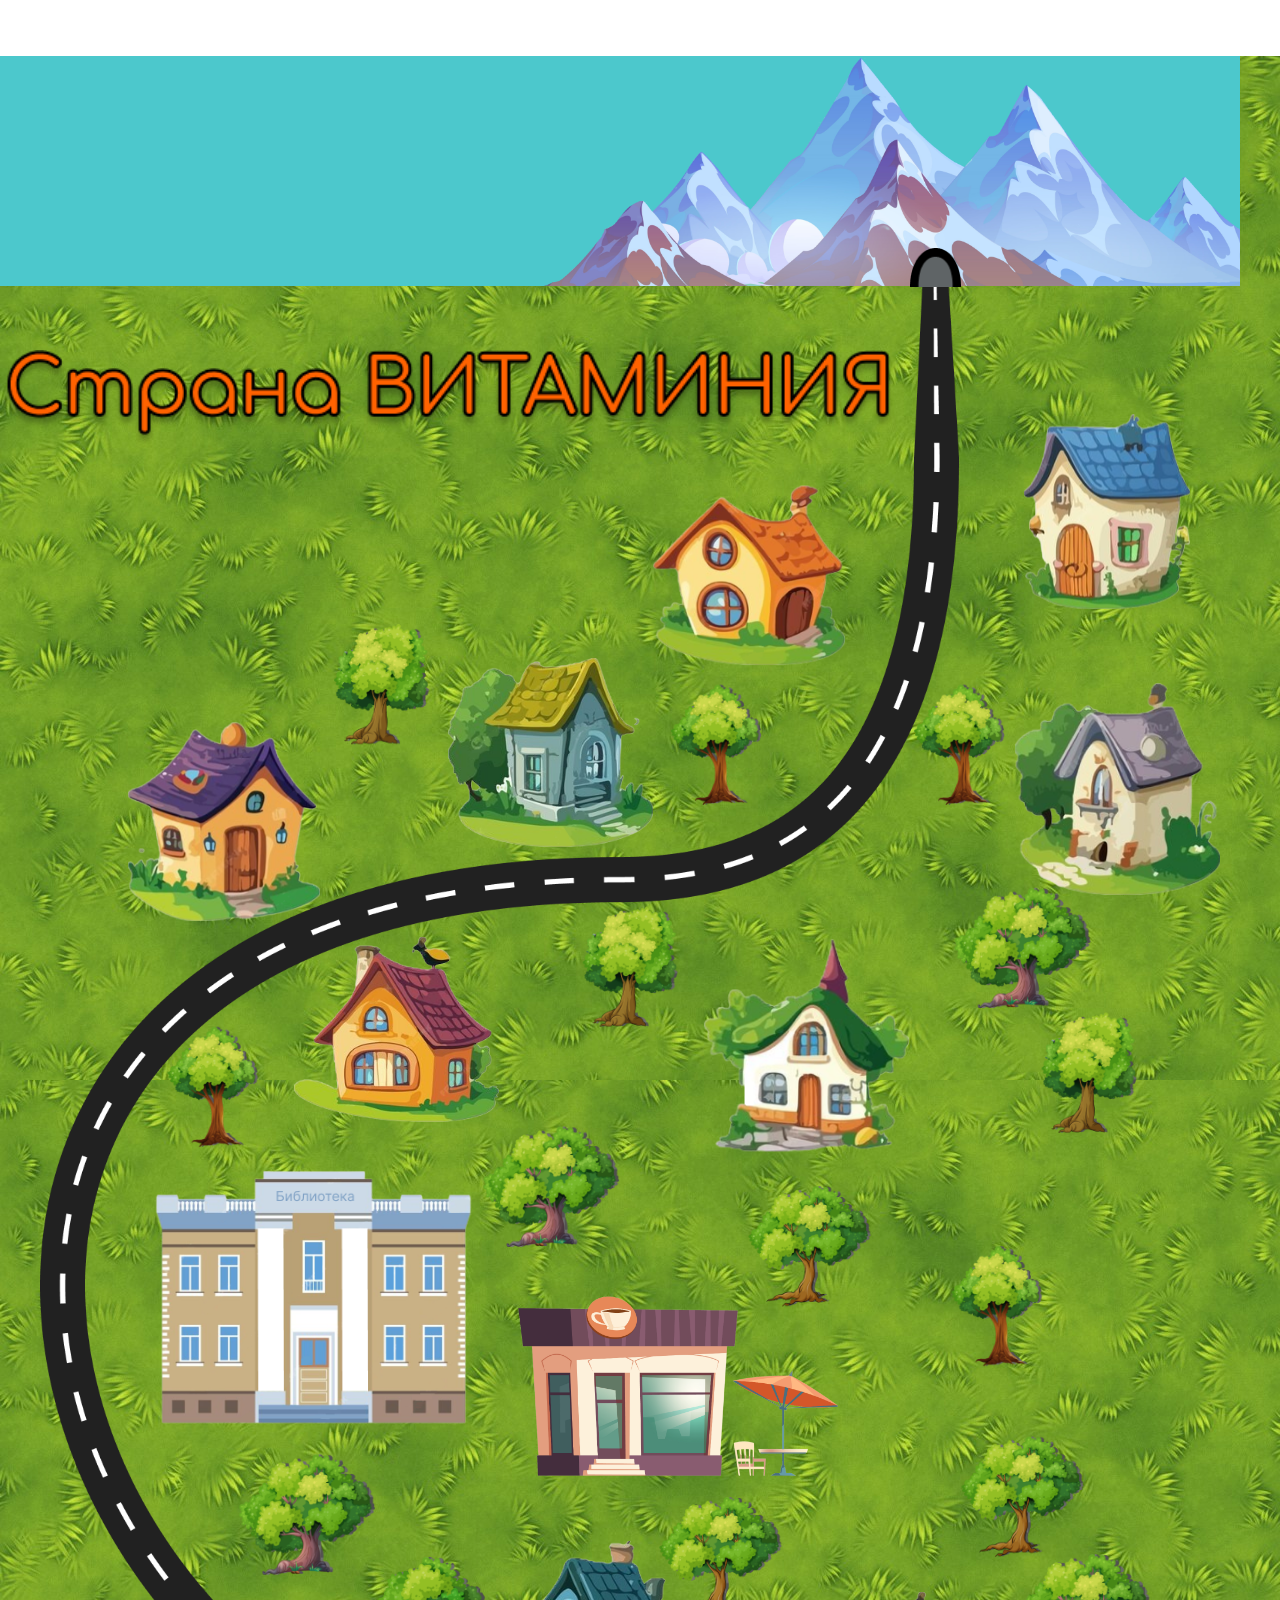
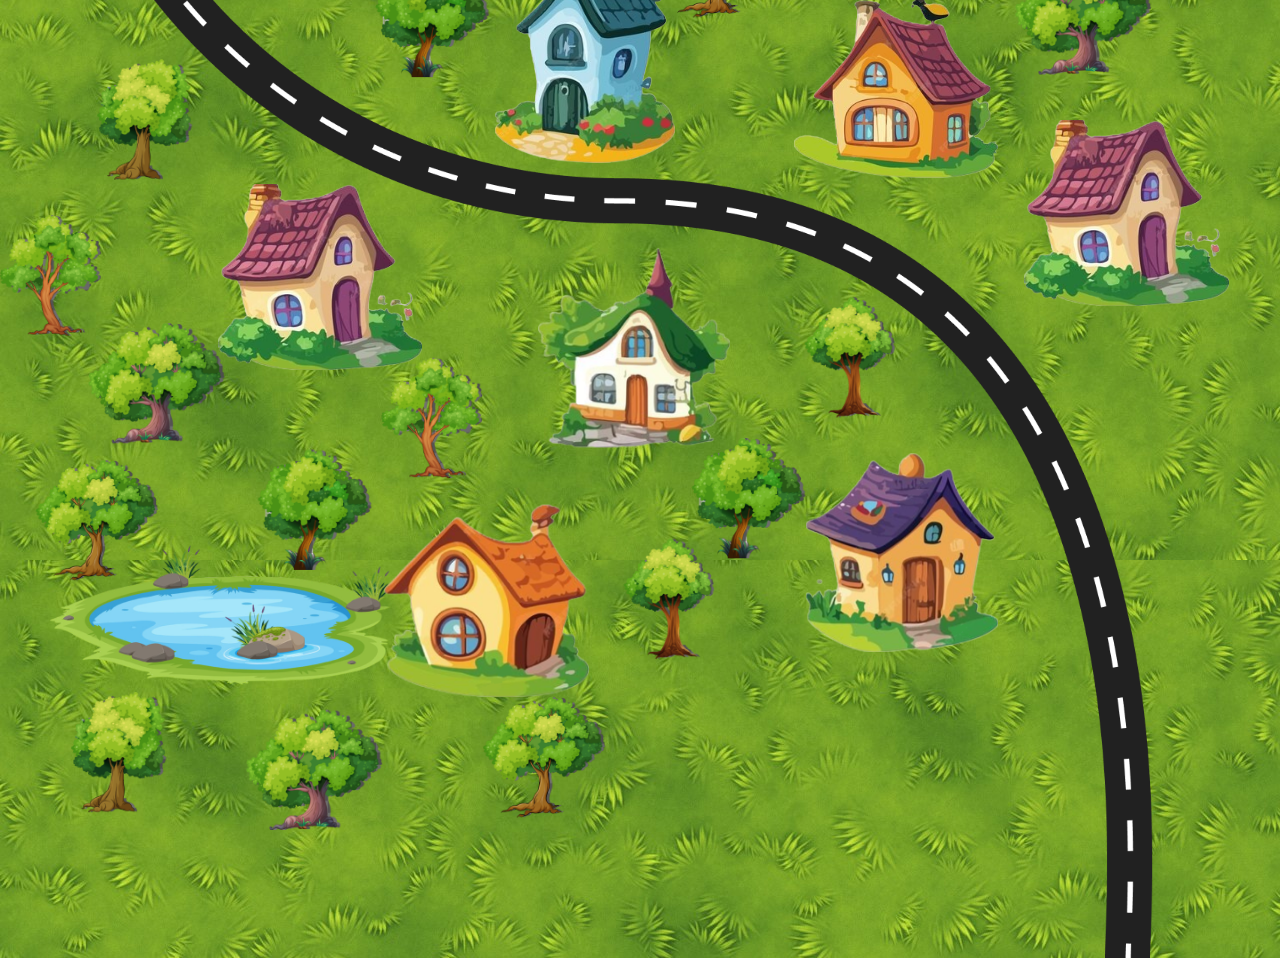
==== commit 5d1ade2c: "Add files via upload" ====
--- a/index.html
+++ b/index.html
@@ -524,6 +524,8 @@
             <picture><img src="images/name-drinks.png"></picture>
         </span>
 
+        <p class="name-text-s7">Имбирный чай</p>
+
         <a data-remodal-action="close" class="remodal-close"><picture><img src="images/exit1.png"></picture></a>
 
         <span class="magic-card__inner-3">
@@ -544,6 +546,8 @@
             <picture><img src="images/name-drinks.png"></picture>
         </span>
 
+        <p class="name-text-s7">Фруктовый чай</p>
+
         <a data-remodal-action="close" class="remodal-close"><picture><img src="images/exit1.png"></picture></a>
 
         <span class="magic-card__inner-3">
@@ -563,6 +567,8 @@
         <span class="magic-card__inner-3">
             <picture><img src="images/name-drinks.png"></picture>
         </span>
+
+        <p class="name-text-t3">Лимонад</p>
 
         <a data-remodal-action="close" class="remodal-close"><picture><img src="images/exit1.png"></picture></a>
 
--- a/main.css
+++ b/main.css
@@ -424,6 +424,11 @@
     max-width: 1540px
 }
 
+.showmobile { display: none; }
+@media only screen
+and (min-device-width : 320px)
+and (max-device-width : 1200px){ .showmobile { display: inline; }}
+
 @media (min-width: 1540px) {
     .magic-container:not(.magic-container_editor) {
         --mult: 1540px
